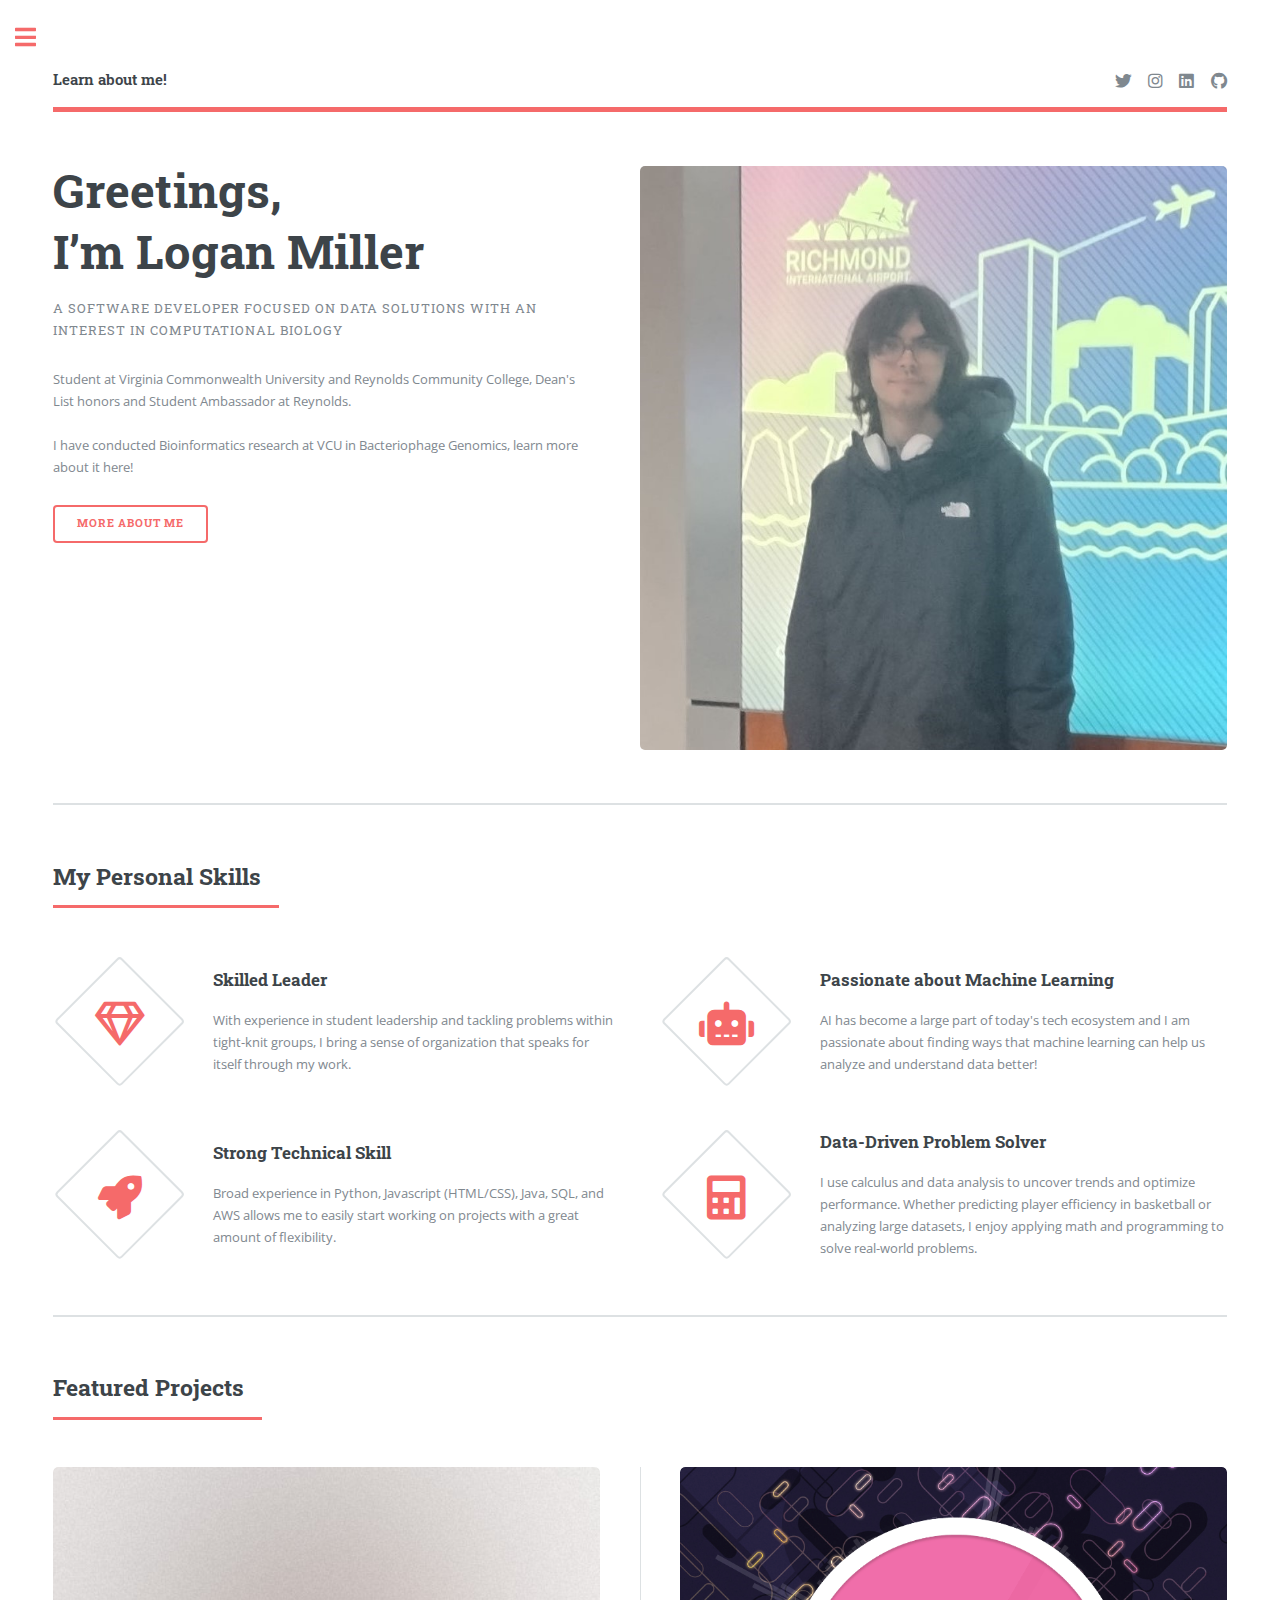
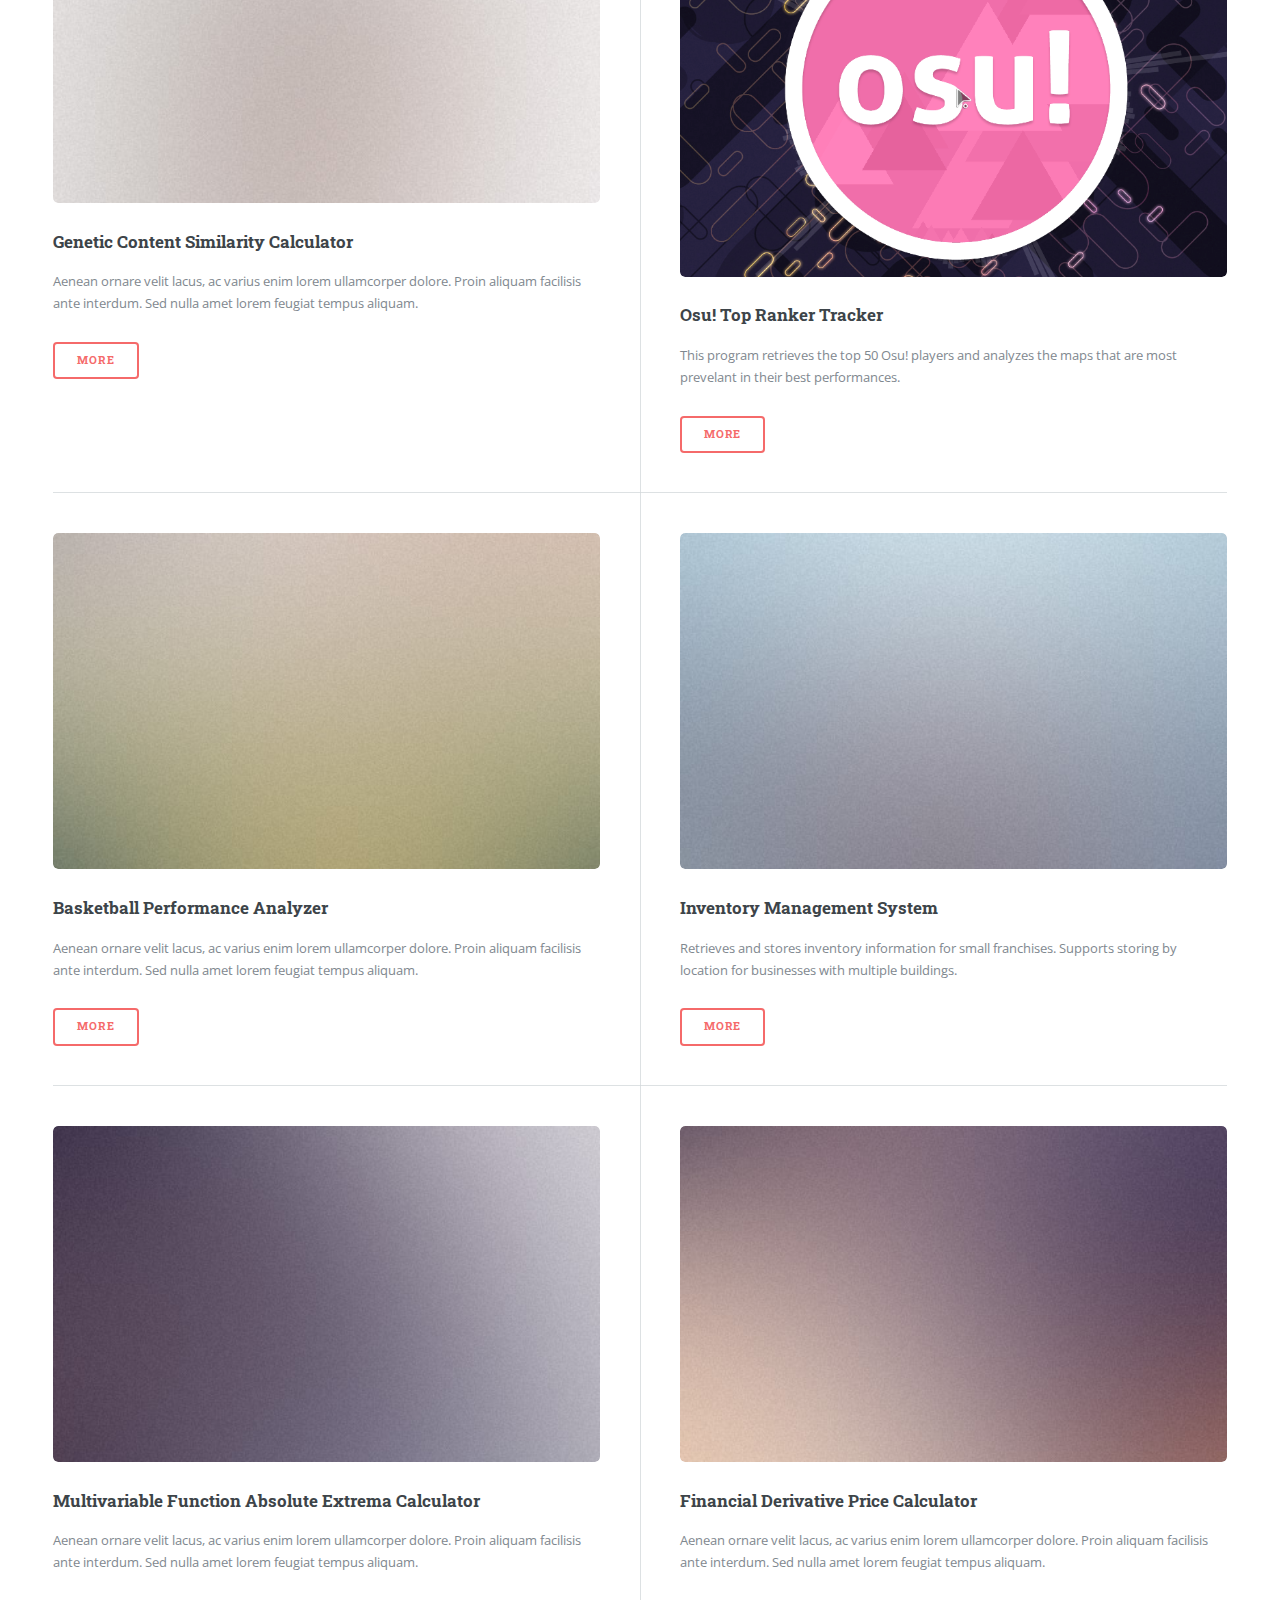
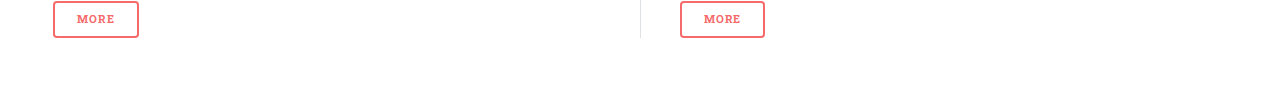
==== index.html @ 196e9910 "Update index.html" ====
<!DOCTYPE HTML>
<!--
	Editorial by HTML5 UP
	html5up.net | @ajlkn
	Free for personal and commercial use under the CCA 3.0 license (html5up.net/license)
-->
<html>
	<head>
		<title>Code by Logan Miller</title>
		<meta charset="utf-8" />
		<meta name="viewport" content="width=device-width, initial-scale=1, user-scalable=no" />
		<link rel="stylesheet" href="assets/css/main.css" />
	</head>
	<body class="is-preload">

		<!-- Wrapper -->
			<div id="wrapper">

				<!-- Main -->
					<div id="main">
						<div class="inner">

							<!-- Header -->
								<header id="header">
									<a href="index.html" class="logo"><strong>Learn about me!</strong></a>
									<ul class="icons">
										<li><a href="#" class="icon brands fa-twitter"><span class="label">Twitter</span></a></li>
										<li><a href="#" class="icon brands fa-instagram"><span class="label">Instagram</span></a></li>
										<li><a href="#" class="icon brands fa-linkedin"><span class="label">LinkedIn</span></a></li>
										<li><a href="#" class="icon brands fa-github"><span class="label">Github</span></a></li>
									</ul>
								</header>

							<!-- Banner -->
								<section id="banner">
									<div class="content">
										<header>
											<h1>Greetings,<br /> I’m Logan Miller</h1>
											<p>A software developer focused on data solutions with an interest in Computational Biology</p>
										</header>
										<p>Student at Virginia Commonwealth University and Reynolds Community College, Dean's List honors and Student Ambassador at Reynolds.<br><br>I have conducted Bioinformatics research at VCU in Bacteriophage Genomics, learn more about it here!</p>
										<ul class="actions">
											<li><a href="#" class="button big">More About Me</a></li>
										</ul>
									</div>
									<span class="image object">
										<img src="images/me.jpeg" alt="" />
									</span>
								</section>

							<!-- Section -->
								<section>
									<header class="major">
										<h2>My Personal Skills</h2>
									</header>
									<div class="features">
										<article>
											<span class="icon fa-gem"></span>
											<div class="content">
												<h3>Skilled Leader</h3>
												<p>With experience in student leadership and tackling problems within tight-knit groups, I bring a sense of organization that speaks for itself through my work.</p>
											</div>
										</article>
										<article>
											<span class="icon solid fa-robot"></span>
											<div class="content">
												<h3>Passionate about Machine Learning</h3>
												<p>AI has become a large part of today's tech ecosystem and I am passionate about finding ways that machine learning can help us analyze and understand data better!</p>
											</div>
										</article>
										<article>
											<span class="icon solid fa-rocket"></span>
											<div class="content">
												<h3>Strong Technical Skill</h3>
												<p>Broad experience in Python, Javascript (HTML/CSS), Java, SQL, and AWS allows me to easily start working on projects with a great amount of flexibility.</p>
											</div>
										</article>
										<article>
											<span class="icon solid fa-calculator"></span>
											<div class="content">
												<h3>Data-Driven Problem Solver</h3>
												<p>I use calculus and data analysis to uncover trends and optimize performance. Whether predicting player efficiency in basketball or analyzing large datasets, I enjoy applying math and programming to solve real-world problems.</p>
											</div>
										</article>
									</div>
								</section>

							<!-- Section -->
								<section>
									<header class="major">
										<h2>Featured Projects</h2>
									</header>
									<div class="posts">
										<article>
											<a href="#" class="image"><img src="images/pic01.jpg" alt="" /></a>
											<h3>Genetic Content Similarity Calculator</h3>
											<p>Aenean ornare velit lacus, ac varius enim lorem ullamcorper dolore. Proin aliquam facilisis ante interdum. Sed nulla amet lorem feugiat tempus aliquam.</p>
											<ul class="actions">
												<li><a href="#" class="button">More</a></li>
											</ul>
										</article>
										<article>
											<a href="#" class="image"><img src="images/screenshot.png" alt="" /></a>
											<h3>Osu! Top Ranker Tracker</h3>
											<p>This program retrieves the top 50 Osu! players and analyzes the maps that are most prevelant in their best performances.</p>
											<ul class="actions">
												<li><a href="https://github.com/Loganocm/osutopmaps" class="button">More</a></li>
											</ul>
										</article>
										<article>
											<a href="#" class="image"><img src="images/pic03.jpg" alt="" /></a>
											<h3>Basketball Performance Analyzer</h3>
											<p>Aenean ornare velit lacus, ac varius enim lorem ullamcorper dolore. Proin aliquam facilisis ante interdum. Sed nulla amet lorem feugiat tempus aliquam.</p>
											<ul class="actions">
												<li><a href="#" class="button">More</a></li>
											</ul>
										</article>
										<article>
											<a href="#" class="image"><img src="images/pic04.jpg" alt="" /></a>
											<h3>Inventory Management System</h3>
											<p>Retrieves and stores inventory information for small franchises. Supports storing by location for businesses with multiple buildings.</p>
											<ul class="actions">
												<li><a href="#" class="button">More</a></li>
											</ul>
										</article>
										<article>
											<a href="#" class="image"><img src="images/pic05.jpg" alt="" /></a>
											<h3>Multivariable Function Absolute Extrema Calculator</h3>
											<p>Aenean ornare velit lacus, ac varius enim lorem ullamcorper dolore. Proin aliquam facilisis ante interdum. Sed nulla amet lorem feugiat tempus aliquam.</p>
											<ul class="actions">
												<li><a href="#" class="button">More</a></li>
											</ul>
										</article>
										<article>
											<a href="#" class="image"><img src="images/pic06.jpg" alt="" /></a>
											<h3>Financial Derivative Price Calculator</h3>
											<p>Aenean ornare velit lacus, ac varius enim lorem ullamcorper dolore. Proin aliquam facilisis ante interdum. Sed nulla amet lorem feugiat tempus aliquam.</p>
											<ul class="actions">
												<li><a href="#" class="button">More</a></li>
											</ul>
										</article>
									</div>
								</section>

						</div>
					</div>

				<!-- Sidebar -->
					<div id="sidebar">
						<div class="inner">
							<!-- Menu -->
								<nav id="menu">
									<header class="major">
										<h2>Menu</h2>
									</header>
									<ul>
										<li><a href="index.html">Homepage</a></li>
										<li><a href="generic.html">About me</a></li>
										<li>
											<span class="opener">Personal Projects</span>
											<ul>
												<li><a href="#">Inventory Management System</a></li>
												<li><a href="#">Osu! Top Ranker Tracker</a></li>
												<li><a href="#">Basketball Performance Analyzer</a></li>
												<li><a href="#">Genetic Content Similarity Calculator</a></li>
											</ul>
										</li>
										<li>
											<span class="opener">Math Projects</span>
											<ul>
												<li><a href="#">Multivariable Function Absolute Extrema Calculator</a></li>
												<li><a href="#">Financial Derivative Price Calculator</a></li>
												<li><a href="#">Vector Tangent and Normal Calculator</a></li>
												<li><a href="#">Angle Between Planes Calculator</a></li>
											</ul>
										</li>
										<li><a href="elements.html">My Education</a></li>
										<li><a href="#">My Interests</a></li>
										<li><a href="#">Download My Resume</a></li>
										<li><a href="#">Contact</a></li>
									</ul>
								</nav>

							<!-- Section -->
								<section>
									<header class="major">
										<h2>Deployed Tools (AWS)</h2>
									</header>
									<div class="mini-posts">
										<article>
											<a href="#" class="image"><img src="images/pic07.jpg" alt="" /></a>
											<p>Inventory Management System</p>
										</article>
										<article>
											<a href="#" class="image"><img src="images/pic08.jpg" alt="" /></a>
											<p>Osu! Top Ranker Tracker</p>
										</article>
										<article>
											<a href="#" class="image"><img src="images/pic09.jpg" alt="" /></a>
											<p>Basketball Performance Analyzer</p>
										</article>
									</div>
									<ul class="actions">
										<li><a href="#" class="button">More</a></li>
									</ul>
								</section>

							<!-- Section -->
								<section>
									<header class="major">
										<h2>Get in touch</h2>
									</header>
									<ul class="contact">
										<li class="icon solid fa-envelope"><a href="#">millerloc0806@gmail.com</a></li>
										<li class="icon solid fa-phone">(804) 546-0156</li>
										<li class="icon solid fa-home">Henrico, VA 23228</li>
									</ul>
								</section>

							<!-- Footer -->
								<footer id="footer">
									<p class="copyright">&copy; Logan Miller. All rights reserved. Demo Images: <a href="https://unsplash.com">Unsplash</a>. Design: <a href="https://html5up.net">HTML5 UP</a>.</p>
								</footer>

						</div>
					</div>

			</div>

		<!-- Scripts -->
			<script src="assets/js/jquery.min.js"></script>
			<script src="assets/js/browser.min.js"></script>
			<script src="assets/js/breakpoints.min.js"></script>
			<script src="assets/js/util.js"></script>
			<script src="assets/js/main.js"></script>

	</body>
</html>
---- assets/css/main.css ----
@import url(fontawesome-all.min.css);
@import url("https://fonts.googleapis.com/css?family=Open+Sans:400,600,400italic,600italic|Roboto+Slab:400,700");
/*
	Editorial by HTML5 UP
	html5up.net | @ajlkn
	Free for personal and commercial use under the CCA 3.0 license (html5up.net/license)
*/
html, body, div, span, applet, object,
iframe, h1, h2, h3, h4, h5, h6, p, blockquote,
pre, a, abbr, acronym, address, big, cite,
code, del, dfn, em, img, ins, kbd, q, s, samp,
small, strike, strong, sub, sup, tt, var, b,
u, i, center, dl, dt, dd, ol, ul, li, fieldset,
form, label, legend, table, caption, tbody,
tfoot, thead, tr, th, td, article, aside,
canvas, details, embed, figure, figcaption,
footer, header, hgroup, menu, nav, output, ruby,
section, summary, time, mark, audio, video {
  margin: 0;
  padding: 0;
  border: 0;
  font-size: 100%;
  font: inherit;
  vertical-align: baseline; }

article, aside, details, figcaption, figure,
footer, header, hgroup, menu, nav, section {
  display: block; }

body {
  line-height: 1; }

ol, ul {
  list-style: none; }

blockquote, q {
  quotes: none; }
  blockquote:before, blockquote:after, q:before, q:after {
    content: '';
    content: none; }

table {
  border-collapse: collapse;
  border-spacing: 0; }

body {
  -webkit-text-size-adjust: none; }

mark {
  background-color: transparent;
  color: inherit; }

input::-moz-focus-inner {
  border: 0;
  padding: 0; }

input, select, textarea {
  -moz-appearance: none;
  -webkit-appearance: none;
  -ms-appearance: none;
  appearance: none; }

/* Basic */
@-ms-viewport {
  width: device-width; }

body {
  -ms-overflow-style: scrollbar; }

@media screen and (max-width: 480px) {
  html, body {
    min-width: 320px; } }

html {
  box-sizing: border-box; }

*, *:before, *:after {
  box-sizing: inherit; }

body {
  background: #ffffff; }
  body.is-preload *, body.is-preload *:before, body.is-preload *:after, body.is-resizing *, body.is-resizing *:before, body.is-resizing *:after {
    -moz-animation: none !important;
    -webkit-animation: none !important;
    -ms-animation: none !important;
    animation: none !important;
    -moz-transition: none !important;
    -webkit-transition: none !important;
    -ms-transition: none !important;
    transition: none !important; }

/* Type */
body, input, select, textarea {
  color: #7f888f;
  font-family: "Open Sans", sans-serif;
  font-size: 13pt;
  font-weight: 400;
  line-height: 1.65; }
  @media screen and (max-width: 1680px) {
    body, input, select, textarea {
      font-size: 11pt; } }
  @media screen and (max-width: 1280px) {
    body, input, select, textarea {
      font-size: 10pt; } }
  @media screen and (max-width: 360px) {
    body, input, select, textarea {
      font-size: 9pt; } }

a {
  -moz-transition: color 0.2s ease-in-out, border-bottom-color 0.2s ease-in-out;
  -webkit-transition: color 0.2s ease-in-out, border-bottom-color 0.2s ease-in-out;
  -ms-transition: color 0.2s ease-in-out, border-bottom-color 0.2s ease-in-out;
  transition: color 0.2s ease-in-out, border-bottom-color 0.2s ease-in-out;
  border-bottom: dotted 1px;
  color: #f56a6a;
  text-decoration: none; }
  a:hover {
    border-bottom-color: #f56a6a;
    color: #f56a6a !important; }
    a:hover strong {
      color: inherit; }

strong, b {
  color: #3d4449;
  font-weight: 600; }

em, i {
  font-style: italic; }

p {
  margin: 0 0 2em 0; }

h1, h2, h3, h4, h5, h6 {
  color: #3d4449;
  font-family: "Roboto Slab", serif;
  font-weight: 700;
  line-height: 1.5;
  margin: 0 0 1em 0; }
  h1 a, h2 a, h3 a, h4 a, h5 a, h6 a {
    color: inherit;
    text-decoration: none;
    border-bottom: 0; }

h1 {
  font-size: 4em;
  margin: 0 0 0.5em 0;
  line-height: 1.3; }

h2 {
  font-size: 1.75em; }

h3 {
  font-size: 1.25em; }

h4 {
  font-size: 1.1em; }

h5 {
  font-size: 0.9em; }

h6 {
  font-size: 0.7em; }

@media screen and (max-width: 1680px) {
  h1 {
    font-size: 3.5em; } }

@media screen and (max-width: 980px) {
  h1 {
    font-size: 3.25em; } }

@media screen and (max-width: 736px) {
  h1 {
    font-size: 2em;
    line-height: 1.4; }
  h2 {
    font-size: 1.5em; } }

sub {
  font-size: 0.8em;
  position: relative;
  top: 0.5em; }

sup {
  font-size: 0.8em;
  position: relative;
  top: -0.5em; }

blockquote {
  border-left: solid 3px rgba(210, 215, 217, 0.75);
  font-style: italic;
  margin: 0 0 2em 0;
  padding: 0.5em 0 0.5em 2em; }

code {
  background: rgba(230, 235, 237, 0.25);
  border-radius: 0.375em;
  border: solid 1px rgba(210, 215, 217, 0.75);
  font-family: "Courier New", monospace;
  font-size: 0.9em;
  margin: 0 0.25em;
  padding: 0.25em 0.65em; }

pre {
  -webkit-overflow-scrolling: touch;
  font-family: "Courier New", monospace;
  font-size: 0.9em;
  margin: 0 0 2em 0; }
  pre code {
    display: block;
    line-height: 1.75;
    padding: 1em 1.5em;
    overflow-x: auto; }

hr {
  border: 0;
  border-bottom: solid 1px rgba(210, 215, 217, 0.75);
  margin: 2em 0; }
  hr.major {
    margin: 3em 0; }

.align-left {
  text-align: left; }

.align-center {
  text-align: center; }

.align-right {
  text-align: right; }

/* Row */
.row {
  display: flex;
  flex-wrap: wrap;
  box-sizing: border-box;
  align-items: stretch; }
  .row > * {
    box-sizing: border-box; }
  .row.gtr-uniform > * > :last-child {
    margin-bottom: 0; }
  .row.aln-left {
    justify-content: flex-start; }
  .row.aln-center {
    justify-content: center; }
  .row.aln-right {
    justify-content: flex-end; }
  .row.aln-top {
    align-items: flex-start; }
  .row.aln-middle {
    align-items: center; }
  .row.aln-bottom {
    align-items: flex-end; }
  .row > .imp {
    order: -1; }
  .row > .col-1 {
    width: 8.33333%; }
  .row > .off-1 {
    margin-left: 8.33333%; }
  .row > .col-2 {
    width: 16.66667%; }
  .row > .off-2 {
    margin-left: 16.66667%; }
  .row > .col-3 {
    width: 25%; }
  .row > .off-3 {
    margin-left: 25%; }
  .row > .col-4 {
    width: 33.33333%; }
  .row > .off-4 {
    margin-left: 33.33333%; }
  .row > .col-5 {
    width: 41.66667%; }
  .row > .off-5 {
    margin-left: 41.66667%; }
  .row > .col-6 {
    width: 50%; }
  .row > .off-6 {
    margin-left: 50%; }
  .row > .col-7 {
    width: 58.33333%; }
  .row > .off-7 {
    margin-left: 58.33333%; }
  .row > .col-8 {
    width: 66.66667%; }
  .row > .off-8 {
    margin-left: 66.66667%; }
  .row > .col-9 {
    width: 75%; }
  .row > .off-9 {
    margin-left: 75%; }
  .row > .col-10 {
    width: 83.33333%; }
  .row > .off-10 {
    margin-left: 83.33333%; }
  .row > .col-11 {
    width: 91.66667%; }
  .row > .off-11 {
    margin-left: 91.66667%; }
  .row > .col-12 {
    width: 100%; }
  .row > .off-12 {
    margin-left: 100%; }
  .row.gtr-0 {
    margin-top: 0;
    margin-left: 0em; }
    .row.gtr-0 > * {
      padding: 0 0 0 0em; }
    .row.gtr-0.gtr-uniform {
      margin-top: 0em; }
      .row.gtr-0.gtr-uniform > * {
        padding-top: 0em; }
  .row.gtr-25 {
    margin-top: 0;
    margin-left: -0.375em; }
    .row.gtr-25 > * {
      padding: 0 0 0 0.375em; }
    .row.gtr-25.gtr-uniform {
      margin-top: -0.375em; }
      .row.gtr-25.gtr-uniform > * {
        padding-top: 0.375em; }
  .row.gtr-50 {
    margin-top: 0;
    margin-left: -0.75em; }
    .row.gtr-50 > * {
      padding: 0 0 0 0.75em; }
    .row.gtr-50.gtr-uniform {
      margin-top: -0.75em; }
      .row.gtr-50.gtr-uniform > * {
        padding-top: 0.75em; }
  .row {
    margin-top: 0;
    margin-left: -1.5em; }
    .row > * {
      padding: 0 0 0 1.5em; }
    .row.gtr-uniform {
      margin-top: -1.5em; }
      .row.gtr-uniform > * {
        padding-top: 1.5em; }
  .row.gtr-150 {
    margin-top: 0;
    margin-left: -2.25em; }
    .row.gtr-150 > * {
      padding: 0 0 0 2.25em; }
    .row.gtr-150.gtr-uniform {
      margin-top: -2.25em; }
      .row.gtr-150.gtr-uniform > * {
        padding-top: 2.25em; }
  .row.gtr-200 {
    margin-top: 0;
    margin-left: -3em; }
    .row.gtr-200 > * {
      padding: 0 0 0 3em; }
    .row.gtr-200.gtr-uniform {
      margin-top: -3em; }
      .row.gtr-200.gtr-uniform > * {
        padding-top: 3em; }
  @media screen and (max-width: 1680px) {
    .row {
      display: flex;
      flex-wrap: wrap;
      box-sizing: border-box;
      align-items: stretch; }
      .row > * {
        box-sizing: border-box; }
      .row.gtr-uniform > * > :last-child {
        margin-bottom: 0; }
      .row.aln-left {
        justify-content: flex-start; }
      .row.aln-center {
        justify-content: center; }
      .row.aln-right {
        justify-content: flex-end; }
      .row.aln-top {
        align-items: flex-start; }
      .row.aln-middle {
        align-items: center; }
      .row.aln-bottom {
        align-items: flex-end; }
      .row > .imp-xlarge {
        order: -1; }
      .row > .col-1-xlarge {
        width: 8.33333%; }
      .row > .off-1-xlarge {
        margin-left: 8.33333%; }
      .row > .col-2-xlarge {
        width: 16.66667%; }
      .row > .off-2-xlarge {
        margin-left: 16.66667%; }
      .row > .col-3-xlarge {
        width: 25%; }
      .row > .off-3-xlarge {
        margin-left: 25%; }
      .row > .col-4-xlarge {
        width: 33.33333%; }
      .row > .off-4-xlarge {
        margin-left: 33.33333%; }
      .row > .col-5-xlarge {
        width: 41.66667%; }
      .row > .off-5-xlarge {
        margin-left: 41.66667%; }
      .row > .col-6-xlarge {
        width: 50%; }
      .row > .off-6-xlarge {
        margin-left: 50%; }
      .row > .col-7-xlarge {
        width: 58.33333%; }
      .row > .off-7-xlarge {
        margin-left: 58.33333%; }
      .row > .col-8-xlarge {
        width: 66.66667%; }
      .row > .off-8-xlarge {
        margin-left: 66.66667%; }
      .row > .col-9-xlarge {
        width: 75%; }
      .row > .off-9-xlarge {
        margin-left: 75%; }
      .row > .col-10-xlarge {
        width: 83.33333%; }
      .row > .off-10-xlarge {
        margin-left: 83.33333%; }
      .row > .col-11-xlarge {
        width: 91.66667%; }
      .row > .off-11-xlarge {
        margin-left: 91.66667%; }
      .row > .col-12-xlarge {
        width: 100%; }
      .row > .off-12-xlarge {
        margin-left: 100%; }
      .row.gtr-0 {
        margin-top: 0;
        margin-left: 0em; }
        .row.gtr-0 > * {
          padding: 0 0 0 0em; }
        .row.gtr-0.gtr-uniform {
          margin-top: 0em; }
          .row.gtr-0.gtr-uniform > * {
            padding-top: 0em; }
      .row.gtr-25 {
        margin-top: 0;
        margin-left: -0.375em; }
        .row.gtr-25 > * {
          padding: 0 0 0 0.375em; }
        .row.gtr-25.gtr-uniform {
          margin-top: -0.375em; }
          .row.gtr-25.gtr-uniform > * {
            padding-top: 0.375em; }
      .row.gtr-50 {
        margin-top: 0;
        margin-left: -0.75em; }
        .row.gtr-50 > * {
          padding: 0 0 0 0.75em; }
        .row.gtr-50.gtr-uniform {
          margin-top: -0.75em; }
          .row.gtr-50.gtr-uniform > * {
            padding-top: 0.75em; }
      .row {
        margin-top: 0;
        margin-left: -1.5em; }
        .row > * {
          padding: 0 0 0 1.5em; }
        .row.gtr-uniform {
          margin-top: -1.5em; }
          .row.gtr-uniform > * {
            padding-top: 1.5em; }
      .row.gtr-150 {
        margin-top: 0;
        margin-left: -2.25em; }
        .row.gtr-150 > * {
          padding: 0 0 0 2.25em; }
        .row.gtr-150.gtr-uniform {
          margin-top: -2.25em; }
          .row.gtr-150.gtr-uniform > * {
            padding-top: 2.25em; }
      .row.gtr-200 {
        margin-top: 0;
        margin-left: -3em; }
        .row.gtr-200 > * {
          padding: 0 0 0 3em; }
        .row.gtr-200.gtr-uniform {
          margin-top: -3em; }
          .row.gtr-200.gtr-uniform > * {
            padding-top: 3em; } }
  @media screen and (max-width: 1280px) {
    .row {
      display: flex;
      flex-wrap: wrap;
      box-sizing: border-box;
      align-items: stretch; }
      .row > * {
        box-sizing: border-box; }
      .row.gtr-uniform > * > :last-child {
        margin-bottom: 0; }
      .row.aln-left {
        justify-content: flex-start; }
      .row.aln-center {
        justify-content: center; }
      .row.aln-right {
        justify-content: flex-end; }
      .row.aln-top {
        align-items: flex-start; }
      .row.aln-middle {
        align-items: center; }
      .row.aln-bottom {
        align-items: flex-end; }
      .row > .imp-large {
        order: -1; }
      .row > .col-1-large {
        width: 8.33333%; }
      .row > .off-1-large {
        margin-left: 8.33333%; }
      .row > .col-2-large {
        width: 16.66667%; }
      .row > .off-2-large {
        margin-left: 16.66667%; }
      .row > .col-3-large {
        width: 25%; }
      .row > .off-3-large {
        margin-left: 25%; }
      .row > .col-4-large {
        width: 33.33333%; }
      .row > .off-4-large {
        margin-left: 33.33333%; }
      .row > .col-5-large {
        width: 41.66667%; }
      .row > .off-5-large {
        margin-left: 41.66667%; }
      .row > .col-6-large {
        width: 50%; }
      .row > .off-6-large {
        margin-left: 50%; }
      .row > .col-7-large {
        width: 58.33333%; }
      .row > .off-7-large {
        margin-left: 58.33333%; }
      .row > .col-8-large {
        width: 66.66667%; }
      .row > .off-8-large {
        margin-left: 66.66667%; }
      .row > .col-9-large {
        width: 75%; }
      .row > .off-9-large {
        margin-left: 75%; }
      .row > .col-10-large {
        width: 83.33333%; }
      .row > .off-10-large {
        margin-left: 83.33333%; }
      .row > .col-11-large {
        width: 91.66667%; }
      .row > .off-11-large {
        margin-left: 91.66667%; }
      .row > .col-12-large {
        width: 100%; }
      .row > .off-12-large {
        margin-left: 100%; }
      .row.gtr-0 {
        margin-top: 0;
        margin-left: 0em; }
        .row.gtr-0 > * {
          padding: 0 0 0 0em; }
        .row.gtr-0.gtr-uniform {
          margin-top: 0em; }
          .row.gtr-0.gtr-uniform > * {
            padding-top: 0em; }
      .row.gtr-25 {
        margin-top: 0;
        margin-left: -0.375em; }
        .row.gtr-25 > * {
          padding: 0 0 0 0.375em; }
        .row.gtr-25.gtr-uniform {
          margin-top: -0.375em; }
          .row.gtr-25.gtr-uniform > * {
            padding-top: 0.375em; }
      .row.gtr-50 {
        margin-top: 0;
        margin-left: -0.75em; }
        .row.gtr-50 > * {
          padding: 0 0 0 0.75em; }
        .row.gtr-50.gtr-uniform {
          margin-top: -0.75em; }
          .row.gtr-50.gtr-uniform > * {
            padding-top: 0.75em; }
      .row {
        margin-top: 0;
        margin-left: -1.5em; }
        .row > * {
          padding: 0 0 0 1.5em; }
        .row.gtr-uniform {
          margin-top: -1.5em; }
          .row.gtr-uniform > * {
            padding-top: 1.5em; }
      .row.gtr-150 {
        margin-top: 0;
        margin-left: -2.25em; }
        .row.gtr-150 > * {
          padding: 0 0 0 2.25em; }
        .row.gtr-150.gtr-uniform {
          margin-top: -2.25em; }
          .row.gtr-150.gtr-uniform > * {
            padding-top: 2.25em; }
      .row.gtr-200 {
        margin-top: 0;
        margin-left: -3em; }
        .row.gtr-200 > * {
          padding: 0 0 0 3em; }
        .row.gtr-200.gtr-uniform {
          margin-top: -3em; }
          .row.gtr-200.gtr-uniform > * {
            padding-top: 3em; } }
  @media screen and (max-width: 980px) {
    .row {
      display: flex;
      flex-wrap: wrap;
      box-sizing: border-box;
      align-items: stretch; }
      .row > * {
        box-sizing: border-box; }
      .row.gtr-uniform > * > :last-child {
        margin-bottom: 0; }
      .row.aln-left {
        justify-content: flex-start; }
      .row.aln-center {
        justify-content: center; }
      .row.aln-right {
        justify-content: flex-end; }
      .row.aln-top {
        align-items: flex-start; }
      .row.aln-middle {
        align-items: center; }
      .row.aln-bottom {
        align-items: flex-end; }
      .row > .imp-medium {
        order: -1; }
      .row > .col-1-medium {
        width: 8.33333%; }
      .row > .off-1-medium {
        margin-left: 8.33333%; }
      .row > .col-2-medium {
        width: 16.66667%; }
      .row > .off-2-medium {
        margin-left: 16.66667%; }
      .row > .col-3-medium {
        width: 25%; }
      .row > .off-3-medium {
        margin-left: 25%; }
      .row > .col-4-medium {
        width: 33.33333%; }
      .row > .off-4-medium {
        margin-left: 33.33333%; }
      .row > .col-5-medium {
        width: 41.66667%; }
      .row > .off-5-medium {
        margin-left: 41.66667%; }
      .row > .col-6-medium {
        width: 50%; }
      .row > .off-6-medium {
        margin-left: 50%; }
      .row > .col-7-medium {
        width: 58.33333%; }
      .row > .off-7-medium {
        margin-left: 58.33333%; }
      .row > .col-8-medium {
        width: 66.66667%; }
      .row > .off-8-medium {
        margin-left: 66.66667%; }
      .row > .col-9-medium {
        width: 75%; }
      .row > .off-9-medium {
        margin-left: 75%; }
      .row > .col-10-medium {
        width: 83.33333%; }
      .row > .off-10-medium {
        margin-left: 83.33333%; }
      .row > .col-11-medium {
        width: 91.66667%; }
      .row > .off-11-medium {
        margin-left: 91.66667%; }
      .row > .col-12-medium {
        width: 100%; }
      .row > .off-12-medium {
        margin-left: 100%; }
      .row.gtr-0 {
        margin-top: 0;
        margin-left: 0em; }
        .row.gtr-0 > * {
          padding: 0 0 0 0em; }
        .row.gtr-0.gtr-uniform {
          margin-top: 0em; }
          .row.gtr-0.gtr-uniform > * {
            padding-top: 0em; }
      .row.gtr-25 {
        margin-top: 0;
        margin-left: -0.375em; }
        .row.gtr-25 > * {
          padding: 0 0 0 0.375em; }
        .row.gtr-25.gtr-uniform {
          margin-top: -0.375em; }
          .row.gtr-25.gtr-uniform > * {
            padding-top: 0.375em; }
      .row.gtr-50 {
        margin-top: 0;
        margin-left: -0.75em; }
        .row.gtr-50 > * {
          padding: 0 0 0 0.75em; }
        .row.gtr-50.gtr-uniform {
          margin-top: -0.75em; }
          .row.gtr-50.gtr-uniform > * {
            padding-top: 0.75em; }
      .row {
        margin-top: 0;
        margin-left: -1.5em; }
        .row > * {
          padding: 0 0 0 1.5em; }
        .row.gtr-uniform {
          margin-top: -1.5em; }
          .row.gtr-uniform > * {
            padding-top: 1.5em; }
      .row.gtr-150 {
        margin-top: 0;
        margin-left: -2.25em; }
        .row.gtr-150 > * {
          padding: 0 0 0 2.25em; }
        .row.gtr-150.gtr-uniform {
          margin-top: -2.25em; }
          .row.gtr-150.gtr-uniform > * {
            padding-top: 2.25em; }
      .row.gtr-200 {
        margin-top: 0;
        margin-left: -3em; }
        .row.gtr-200 > * {
          padding: 0 0 0 3em; }
        .row.gtr-200.gtr-uniform {
          margin-top: -3em; }
          .row.gtr-200.gtr-uniform > * {
            padding-top: 3em; } }
  @media screen and (max-width: 736px) {
    .row {
      display: flex;
      flex-wrap: wrap;
      box-sizing: border-box;
      align-items: stretch; }
      .row > * {
        box-sizing: border-box; }
      .row.gtr-uniform > * > :last-child {
        margin-bottom: 0; }
      .row.aln-left {
        justify-content: flex-start; }
      .row.aln-center {
        justify-content: center; }
      .row.aln-right {
        justify-content: flex-end; }
      .row.aln-top {
        align-items: flex-start; }
      .row.aln-middle {
        align-items: center; }
      .row.aln-bottom {
        align-items: flex-end; }
      .row > .imp-small {
        order: -1; }
      .row > .col-1-small {
        width: 8.33333%; }
      .row > .off-1-small {
        margin-left: 8.33333%; }
      .row > .col-2-small {
        width: 16.66667%; }
      .row > .off-2-small {
        margin-left: 16.66667%; }
      .row > .col-3-small {
        width: 25%; }
      .row > .off-3-small {
        margin-left: 25%; }
      .row > .col-4-small {
        width: 33.33333%; }
      .row > .off-4-small {
        margin-left: 33.33333%; }
      .row > .col-5-small {
        width: 41.66667%; }
      .row > .off-5-small {
        margin-left: 41.66667%; }
      .row > .col-6-small {
        width: 50%; }
      .row > .off-6-small {
        margin-left: 50%; }
      .row > .col-7-small {
        width: 58.33333%; }
      .row > .off-7-small {
        margin-left: 58.33333%; }
      .row > .col-8-small {
        width: 66.66667%; }
      .row > .off-8-small {
        margin-left: 66.66667%; }
      .row > .col-9-small {
        width: 75%; }
      .row > .off-9-small {
        margin-left: 75%; }
      .row > .col-10-small {
        width: 83.33333%; }
      .row > .off-10-small {
        margin-left: 83.33333%; }
      .row > .col-11-small {
        width: 91.66667%; }
      .row > .off-11-small {
        margin-left: 91.66667%; }
      .row > .col-12-small {
        width: 100%; }
      .row > .off-12-small {
        margin-left: 100%; }
      .row.gtr-0 {
        margin-top: 0;
        margin-left: 0em; }
        .row.gtr-0 > * {
          padding: 0 0 0 0em; }
        .row.gtr-0.gtr-uniform {
          margin-top: 0em; }
          .row.gtr-0.gtr-uniform > * {
            padding-top: 0em; }
      .row.gtr-25 {
        margin-top: 0;
        margin-left: -0.375em; }
        .row.gtr-25 > * {
          padding: 0 0 0 0.375em; }
        .row.gtr-25.gtr-uniform {
          margin-top: -0.375em; }
          .row.gtr-25.gtr-uniform > * {
            padding-top: 0.375em; }
      .row.gtr-50 {
        margin-top: 0;
        margin-left: -0.75em; }
        .row.gtr-50 > * {
          padding: 0 0 0 0.75em; }
        .row.gtr-50.gtr-uniform {
          margin-top: -0.75em; }
          .row.gtr-50.gtr-uniform > * {
            padding-top: 0.75em; }
      .row {
        margin-top: 0;
        margin-left: -1.5em; }
        .row > * {
          padding: 0 0 0 1.5em; }
        .row.gtr-uniform {
          margin-top: -1.5em; }
          .row.gtr-uniform > * {
            padding-top: 1.5em; }
      .row.gtr-150 {
        margin-top: 0;
        margin-left: -2.25em; }
        .row.gtr-150 > * {
          padding: 0 0 0 2.25em; }
        .row.gtr-150.gtr-uniform {
          margin-top: -2.25em; }
          .row.gtr-150.gtr-uniform > * {
            padding-top: 2.25em; }
      .row.gtr-200 {
        margin-top: 0;
        margin-left: -3em; }
        .row.gtr-200 > * {
          padding: 0 0 0 3em; }
        .row.gtr-200.gtr-uniform {
          margin-top: -3em; }
          .row.gtr-200.gtr-uniform > * {
            padding-top: 3em; } }
  @media screen and (max-width: 480px) {
    .row {
      display: flex;
      flex-wrap: wrap;
      box-sizing: border-box;
      align-items: stretch; }
      .row > * {
        box-sizing: border-box; }
      .row.gtr-uniform > * > :last-child {
        margin-bottom: 0; }
      .row.aln-left {
        justify-content: flex-start; }
      .row.aln-center {
        justify-content: center; }
      .row.aln-right {
        justify-content: flex-end; }
      .row.aln-top {
        align-items: flex-start; }
      .row.aln-middle {
        align-items: center; }
      .row.aln-bottom {
        align-items: flex-end; }
      .row > .imp-xsmall {
        order: -1; }
      .row > .col-1-xsmall {
        width: 8.33333%; }
      .row > .off-1-xsmall {
        margin-left: 8.33333%; }
      .row > .col-2-xsmall {
        width: 16.66667%; }
      .row > .off-2-xsmall {
        margin-left: 16.66667%; }
      .row > .col-3-xsmall {
        width: 25%; }
      .row > .off-3-xsmall {
        margin-left: 25%; }
      .row > .col-4-xsmall {
        width: 33.33333%; }
      .row > .off-4-xsmall {
        margin-left: 33.33333%; }
      .row > .col-5-xsmall {
        width: 41.66667%; }
      .row > .off-5-xsmall {
        margin-left: 41.66667%; }
      .row > .col-6-xsmall {
        width: 50%; }
      .row > .off-6-xsmall {
        margin-left: 50%; }
      .row > .col-7-xsmall {
        width: 58.33333%; }
      .row > .off-7-xsmall {
        margin-left: 58.33333%; }
      .row > .col-8-xsmall {
        width: 66.66667%; }
      .row > .off-8-xsmall {
        margin-left: 66.66667%; }
      .row > .col-9-xsmall {
        width: 75%; }
      .row > .off-9-xsmall {
        margin-left: 75%; }
      .row > .col-10-xsmall {
        width: 83.33333%; }
      .row > .off-10-xsmall {
        margin-left: 83.33333%; }
      .row > .col-11-xsmall {
        width: 91.66667%; }
      .row > .off-11-xsmall {
        margin-left: 91.66667%; }
      .row > .col-12-xsmall {
        width: 100%; }
      .row > .off-12-xsmall {
        margin-left: 100%; }
      .row.gtr-0 {
        margin-top: 0;
        margin-left: 0em; }
        .row.gtr-0 > * {
          padding: 0 0 0 0em; }
        .row.gtr-0.gtr-uniform {
          margin-top: 0em; }
          .row.gtr-0.gtr-uniform > * {
            padding-top: 0em; }
      .row.gtr-25 {
        margin-top: 0;
        margin-left: -0.375em; }
        .row.gtr-25 > * {
          padding: 0 0 0 0.375em; }
        .row.gtr-25.gtr-uniform {
          margin-top: -0.375em; }
          .row.gtr-25.gtr-uniform > * {
            padding-top: 0.375em; }
      .row.gtr-50 {
        margin-top: 0;
        margin-left: -0.75em; }
        .row.gtr-50 > * {
          padding: 0 0 0 0.75em; }
        .row.gtr-50.gtr-uniform {
          margin-top: -0.75em; }
          .row.gtr-50.gtr-uniform > * {
            padding-top: 0.75em; }
      .row {
        margin-top: 0;
        margin-left: -1.5em; }
        .row > * {
          padding: 0 0 0 1.5em; }
        .row.gtr-uniform {
          margin-top: -1.5em; }
          .row.gtr-uniform > * {
            padding-top: 1.5em; }
      .row.gtr-150 {
        margin-top: 0;
        margin-left: -2.25em; }
        .row.gtr-150 > * {
          padding: 0 0 0 2.25em; }
        .row.gtr-150.gtr-uniform {
          margin-top: -2.25em; }
          .row.gtr-150.gtr-uniform > * {
            padding-top: 2.25em; }
      .row.gtr-200 {
        margin-top: 0;
        margin-left: -3em; }
        .row.gtr-200 > * {
          padding: 0 0 0 3em; }
        .row.gtr-200.gtr-uniform {
          margin-top: -3em; }
          .row.gtr-200.gtr-uniform > * {
            padding-top: 3em; } }

/* Section/Article */
section.special, article.special {
  text-align: center; }

header p {
  font-family: "Roboto Slab", serif;
  font-size: 1em;
  font-weight: 400;
  letter-spacing: 0.075em;
  margin-top: -0.5em;
  text-transform: uppercase; }

header.major > :last-child {
  border-bottom: solid 3px #f56a6a;
  display: inline-block;
  margin: 0 0 2em 0;
  padding: 0 0.75em 0.5em 0; }

header.main > :last-child {
  margin: 0 0 1em 0; }

/* Form */
form {
  margin: 0 0 2em 0; }

label {
  color: #3d4449;
  display: block;
  font-size: 0.9em;
  font-weight: 600;
  margin: 0 0 1em 0; }

input[type="text"],
input[type="password"],
input[type="email"],
input[type="tel"],
input[type="search"],
input[type="url"],
select,
textarea {
  -moz-appearance: none;
  -webkit-appearance: none;
  -ms-appearance: none;
  appearance: none;
  background: #ffffff;
  border-radius: 0.375em;
  border: none;
  border: solid 1px rgba(210, 215, 217, 0.75);
  color: inherit;
  display: block;
  outline: 0;
  padding: 0 1em;
  text-decoration: none;
  width: 100%; }
  input[type="text"]:invalid,
  input[type="password"]:invalid,
  input[type="email"]:invalid,
  input[type="tel"]:invalid,
  input[type="search"]:invalid,
  input[type="url"]:invalid,
  select:invalid,
  textarea:invalid {
    box-shadow: none; }
  input[type="text"]:focus,
  input[type="password"]:focus,
  input[type="email"]:focus,
  input[type="tel"]:focus,
  input[type="search"]:focus,
  input[type="url"]:focus,
  select:focus,
  textarea:focus {
    border-color: #f56a6a;
    box-shadow: 0 0 0 1px #f56a6a; }

select {
  background-image: url("data:image/svg+xml;charset=utf8,%3Csvg xmlns='http://www.w3.org/2000/svg' width='40' height='40' preserveAspectRatio='none' viewBox='0 0 40 40'%3E%3Cpath d='M9.4,12.3l10.4,10.4l10.4-10.4c0.2-0.2,0.5-0.4,0.9-0.4c0.3,0,0.6,0.1,0.9,0.4l3.3,3.3c0.2,0.2,0.4,0.5,0.4,0.9 c0,0.4-0.1,0.6-0.4,0.9L20.7,31.9c-0.2,0.2-0.5,0.4-0.9,0.4c-0.3,0-0.6-0.1-0.9-0.4L4.3,17.3c-0.2-0.2-0.4-0.5-0.4-0.9 c0-0.4,0.1-0.6,0.4-0.9l3.3-3.3c0.2-0.2,0.5-0.4,0.9-0.4S9.1,12.1,9.4,12.3z' fill='rgba(210, 215, 217, 0.75)' /%3E%3C/svg%3E");
  background-size: 1.25em;
  background-repeat: no-repeat;
  background-position: calc(100% - 1em) center;
  height: 2.75em;
  padding-right: 2.75em;
  text-overflow: ellipsis; }
  select option {
    color: #3d4449;
    background: #ffffff; }
  select:focus::-ms-value {
    background-color: transparent; }
  select::-ms-expand {
    display: none; }

input[type="text"],
input[type="password"],
input[type="email"],
input[type="tel"],
input[type="search"],
input[type="url"],
select {
  height: 2.75em; }

textarea {
  padding: 0.75em 1em; }

input[type="checkbox"],
input[type="radio"] {
  -moz-appearance: none;
  -webkit-appearance: none;
  -ms-appearance: none;
  appearance: none;
  display: block;
  float: left;
  margin-right: -2em;
  opacity: 0;
  width: 1em;
  z-index: -1; }
  input[type="checkbox"] + label,
  input[type="radio"] + label {
    text-decoration: none;
    color: #7f888f;
    cursor: pointer;
    display: inline-block;
    font-size: 1em;
    font-weight: 400;
    padding-left: 2.4em;
    padding-right: 0.75em;
    position: relative; }
    input[type="checkbox"] + label:before,
    input[type="radio"] + label:before {
      -moz-osx-font-smoothing: grayscale;
      -webkit-font-smoothing: antialiased;
      display: inline-block;
      font-style: normal;
      font-variant: normal;
      text-rendering: auto;
      line-height: 1;
      text-transform: none !important;
      font-family: 'Font Awesome 5 Free';
      font-weight: 900; }
    input[type="checkbox"] + label:before,
    input[type="radio"] + label:before {
      background: #ffffff;
      border-radius: 0.375em;
      border: solid 1px rgba(210, 215, 217, 0.75);
      content: '';
      display: inline-block;
      font-size: 0.8em;
      height: 2.0625em;
      left: 0;
      line-height: 2.0625em;
      position: absolute;
      text-align: center;
      top: 0;
      width: 2.0625em; }
  input[type="checkbox"]:checked + label:before,
  input[type="radio"]:checked + label:before {
    background: #3d4449;
    border-color: #3d4449;
    color: #ffffff;
    content: '\f00c'; }
  input[type="checkbox"]:focus + label:before,
  input[type="radio"]:focus + label:before {
    border-color: #f56a6a;
    box-shadow: 0 0 0 1px #f56a6a; }

input[type="checkbox"] + label:before {
  border-radius: 0.375em; }

input[type="radio"] + label:before {
  border-radius: 100%; }

::-webkit-input-placeholder {
  color: #9fa3a6 !important;
  opacity: 1.0; }

:-moz-placeholder {
  color: #9fa3a6 !important;
  opacity: 1.0; }

::-moz-placeholder {
  color: #9fa3a6 !important;
  opacity: 1.0; }

:-ms-input-placeholder {
  color: #9fa3a6 !important;
  opacity: 1.0; }

/* Box */
.box {
  border-radius: 0.375em;
  border: solid 1px rgba(210, 215, 217, 0.75);
  margin-bottom: 2em;
  padding: 1.5em; }
  .box > :last-child,
  .box > :last-child > :last-child,
  .box > :last-child > :last-child > :last-child {
    margin-bottom: 0; }
  .box.alt {
    border: 0;
    border-radius: 0;
    padding: 0; }

/* Icon */
.icon {
  text-decoration: none;
  border-bottom: none;
  position: relative; }
  .icon:before {
    -moz-osx-font-smoothing: grayscale;
    -webkit-font-smoothing: antialiased;
    display: inline-block;
    font-style: normal;
    font-variant: normal;
    text-rendering: auto;
    line-height: 1;
    text-transform: none !important;
    font-family: 'Font Awesome 5 Free';
    font-weight: 400; }
  .icon > .label {
    display: none; }
  .icon:before {
    line-height: inherit; }
  .icon.solid:before {
    font-weight: 900; }
  .icon.brands:before {
    font-family: 'Font Awesome 5 Brands'; }

/* Image */
.image {
  border-radius: 0.375em;
  border: 0;
  display: inline-block;
  position: relative; }
  .image img {
    border-radius: 0.375em;
    display: block; }
  .image.left, .image.right {
    max-width: 40%; }
    .image.left img, .image.right img {
      width: 100%; }
  .image.left {
    float: left;
    padding: 0 1.5em 1em 0;
    top: 0.25em; }
  .image.right {
    float: right;
    padding: 0 0 1em 1.5em;
    top: 0.25em; }
  .image.fit {
    display: block;
    margin: 0 0 2em 0;
    width: 100%; }
    .image.fit img {
      width: 100%; }
  .image.main {
    display: block;
    margin: 0 0 3em 0;
    width: 100%; }
    .image.main img {
      width: 100%; }

a.image {
  overflow: hidden; }
  a.image img {
    -moz-transition: -moz-transform 0.2s ease;
    -webkit-transition: -webkit-transform 0.2s ease;
    -ms-transition: -ms-transform 0.2s ease;
    transition: transform 0.2s ease; }
  a.image:hover img {
    -moz-transform: scale(1.075);
    -webkit-transform: scale(1.075);
    -ms-transform: scale(1.075);
    transform: scale(1.075); }

/* List */
ol {
  list-style: decimal;
  margin: 0 0 2em 0;
  padding-left: 1.25em; }
  ol li {
    padding-left: 0.25em; }

ul {
  list-style: disc;
  margin: 0 0 2em 0;
  padding-left: 1em; }
  ul li {
    padding-left: 0.5em; }
  ul.alt {
    list-style: none;
    padding-left: 0; }
    ul.alt li {
      border-top: solid 1px rgba(210, 215, 217, 0.75);
      padding: 0.5em 0; }
      ul.alt li:first-child {
        border-top: 0;
        padding-top: 0; }

dl {
  margin: 0 0 2em 0; }
  dl dt {
    display: block;
    font-weight: 600;
    margin: 0 0 1em 0; }
  dl dd {
    margin-left: 2em; }

/* Actions */
ul.actions {
  display: -moz-flex;
  display: -webkit-flex;
  display: -ms-flex;
  display: flex;
  cursor: default;
  list-style: none;
  margin-left: -1em;
  padding-left: 0; }
  ul.actions li {
    padding: 0 0 0 1em;
    vertical-align: middle; }
  ul.actions.special {
    -moz-justify-content: center;
    -webkit-justify-content: center;
    -ms-justify-content: center;
    justify-content: center;
    width: 100%;
    margin-left: 0; }
    ul.actions.special li:first-child {
      padding-left: 0; }
  ul.actions.stacked {
    -moz-flex-direction: column;
    -webkit-flex-direction: column;
    -ms-flex-direction: column;
    flex-direction: column;
    margin-left: 0; }
    ul.actions.stacked li {
      padding: 1.3em 0 0 0; }
      ul.actions.stacked li:first-child {
        padding-top: 0; }
  ul.actions.fit {
    width: calc(100% + 1em); }
    ul.actions.fit li {
      -moz-flex-grow: 1;
      -webkit-flex-grow: 1;
      -ms-flex-grow: 1;
      flex-grow: 1;
      -moz-flex-shrink: 1;
      -webkit-flex-shrink: 1;
      -ms-flex-shrink: 1;
      flex-shrink: 1;
      width: 100%; }
      ul.actions.fit li > * {
        width: 100%; }
    ul.actions.fit.stacked {
      width: 100%; }

/* Icons */
ul.icons {
  cursor: default;
  list-style: none;
  padding-left: 0; }
  ul.icons li {
    display: inline-block;
    padding: 0 1em 0 0; }
    ul.icons li:last-child {
      padding-right: 0; }
    ul.icons li .icon {
      color: inherit; }
      ul.icons li .icon:before {
        font-size: 1.25em; }

/* Contact */
ul.contact {
  list-style: none;
  padding: 0; }
  ul.contact li {
    text-decoration: none;
    border-top: solid 1px rgba(210, 215, 217, 0.75);
    margin: 1.5em 0 0 0;
    padding: 1.5em 0 0 3em;
    position: relative; }
    ul.contact li:before {
      -moz-osx-font-smoothing: grayscale;
      -webkit-font-smoothing: antialiased;
      display: inline-block;
      font-style: normal;
      font-variant: normal;
      text-rendering: auto;
      line-height: 1;
      text-transform: none !important;
      font-family: 'Font Awesome 5 Free';
      font-weight: 400; }
    ul.contact li:before {
      color: #f56a6a;
      display: inline-block;
      font-size: 1.5em;
      height: 1.125em;
      left: 0;
      line-height: 1.125em;
      position: absolute;
      text-align: center;
      top: 1em;
      width: 1.5em; }
    ul.contact li:first-child {
      border-top: 0;
      margin-top: 0;
      padding-top: 0; }
      ul.contact li:first-child:before {
        top: 0; }
    ul.contact li a {
      color: inherit; }

/* Pagination */
ul.pagination {
  cursor: default;
  list-style: none;
  padding-left: 0; }
  ul.pagination li {
    display: inline-block;
    padding-left: 0;
    vertical-align: middle; }
    ul.pagination li > .page {
      -moz-transition: background-color 0.2s ease-in-out, color 0.2s ease-in-out;
      -webkit-transition: background-color 0.2s ease-in-out, color 0.2s ease-in-out;
      -ms-transition: background-color 0.2s ease-in-out, color 0.2s ease-in-out;
      transition: background-color 0.2s ease-in-out, color 0.2s ease-in-out;
      border-bottom: 0;
      border-radius: 0.375em;
      display: inline-block;
      font-size: 0.8em;
      font-weight: 600;
      height: 2em;
      line-height: 2em;
      margin: 0 0.125em;
      min-width: 2em;
      padding: 0 0.5em;
      text-align: center; }
      ul.pagination li > .page.active {
        background-color: #f56a6a;
        color: #ffffff !important; }
        ul.pagination li > .page.active:hover {
          background-color: #f67878; }
        ul.pagination li > .page.active:active {
          background-color: #f45c5c; }
    ul.pagination li:first-child {
      padding-right: 0.75em; }
    ul.pagination li:last-child {
      padding-left: 0.75em; }
  @media screen and (max-width: 480px) {
    ul.pagination li:nth-child(n+2):nth-last-child(n+2) {
      display: none; }
    ul.pagination li:first-child {
      padding-right: 0; } }

/* Table */
.table-wrapper {
  -webkit-overflow-scrolling: touch;
  overflow-x: auto; }

table {
  margin: 0 0 2em 0;
  width: 100%; }
  table tbody tr {
    border: solid 1px rgba(210, 215, 217, 0.75);
    border-left: 0;
    border-right: 0; }
    table tbody tr:nth-child(2n + 1) {
      background-color: rgba(230, 235, 237, 0.25); }
  table td {
    padding: 0.75em 0.75em; }
  table th {
    color: #3d4449;
    font-size: 0.9em;
    font-weight: 600;
    padding: 0 0.75em 0.75em 0.75em;
    text-align: left; }
  table thead {
    border-bottom: solid 2px rgba(210, 215, 217, 0.75); }
  table tfoot {
    border-top: solid 2px rgba(210, 215, 217, 0.75); }
  table.alt {
    border-collapse: separate; }
    table.alt tbody tr td {
      border: solid 1px rgba(210, 215, 217, 0.75);
      border-left-width: 0;
      border-top-width: 0; }
      table.alt tbody tr td:first-child {
        border-left-width: 1px; }
    table.alt tbody tr:first-child td {
      border-top-width: 1px; }
    table.alt thead {
      border-bottom: 0; }
    table.alt tfoot {
      border-top: 0; }

/* Button */
input[type="submit"],
input[type="reset"],
input[type="button"],
button,
.button {
  -moz-appearance: none;
  -webkit-appearance: none;
  -ms-appearance: none;
  appearance: none;
  -moz-transition: background-color 0.2s ease-in-out, color 0.2s ease-in-out;
  -webkit-transition: background-color 0.2s ease-in-out, color 0.2s ease-in-out;
  -ms-transition: background-color 0.2s ease-in-out, color 0.2s ease-in-out;
  transition: background-color 0.2s ease-in-out, color 0.2s ease-in-out;
  background-color: transparent;
  border-radius: 0.375em;
  border: 0;
  box-shadow: inset 0 0 0 2px #f56a6a;
  color: #f56a6a !important;
  cursor: pointer;
  display: inline-block;
  font-family: "Roboto Slab", serif;
  font-size: 0.8em;
  font-weight: 700;
  height: 3.5em;
  letter-spacing: 0.075em;
  line-height: 3.5em;
  padding: 0 2.25em;
  text-align: center;
  text-decoration: none;
  text-transform: uppercase;
  white-space: nowrap; }
  input[type="submit"]:hover,
  input[type="reset"]:hover,
  input[type="button"]:hover,
  button:hover,
  .button:hover {
    background-color: rgba(245, 106, 106, 0.05); }
  input[type="submit"]:active,
  input[type="reset"]:active,
  input[type="button"]:active,
  button:active,
  .button:active {
    background-color: rgba(245, 106, 106, 0.15); }
  input[type="submit"].icon:before,
  input[type="reset"].icon:before,
  input[type="button"].icon:before,
  button.icon:before,
  .button.icon:before {
    margin-right: 0.5em; }
  input[type="submit"].fit,
  input[type="reset"].fit,
  input[type="button"].fit,
  button.fit,
  .button.fit {
    width: 100%; }
  input[type="submit"].small,
  input[type="reset"].small,
  input[type="button"].small,
  button.small,
  .button.small {
    font-size: 0.6em; }
  input[type="submit"].large,
  input[type="reset"].large,
  input[type="button"].large,
  button.large,
  .button.large {
    font-size: 1em;
    height: 3.65em;
    line-height: 3.65em; }
  input[type="submit"].primary,
  input[type="reset"].primary,
  input[type="button"].primary,
  button.primary,
  .button.primary {
    background-color: #f56a6a;
    box-shadow: none;
    color: #ffffff !important; }
    input[type="submit"].primary:hover,
    input[type="reset"].primary:hover,
    input[type="button"].primary:hover,
    button.primary:hover,
    .button.primary:hover {
      background-color: #f67878; }
    input[type="submit"].primary:active,
    input[type="reset"].primary:active,
    input[type="button"].primary:active,
    button.primary:active,
    .button.primary:active {
      background-color: #f45c5c; }
  input[type="submit"].disabled, input[type="submit"]:disabled,
  input[type="reset"].disabled,
  input[type="reset"]:disabled,
  input[type="button"].disabled,
  input[type="button"]:disabled,
  button.disabled,
  button:disabled,
  .button.disabled,
  .button:disabled {
    pointer-events: none;
    opacity: 0.25; }

/* Mini Posts */
.mini-posts article {
  border-top: solid 1px rgba(210, 215, 217, 0.75);
  margin-top: 2em;
  padding-top: 2em; }
  .mini-posts article .image {
    display: block;
    margin: 0 0 1.5em 0; }
    .mini-posts article .image img {
      display: block;
      width: 100%; }
  .mini-posts article:first-child {
    border-top: 0;
    margin-top: 0;
    padding-top: 0; }

/* Features */
.features {
  display: -moz-flex;
  display: -webkit-flex;
  display: -ms-flex;
  display: flex;
  -moz-flex-wrap: wrap;
  -webkit-flex-wrap: wrap;
  -ms-flex-wrap: wrap;
  flex-wrap: wrap;
  margin: 0 0 2em -3em;
  width: calc(100% + 3em); }
  .features article {
    -moz-align-items: center;
    -webkit-align-items: center;
    -ms-align-items: center;
    align-items: center;
    display: -moz-flex;
    display: -webkit-flex;
    display: -ms-flex;
    display: flex;
    margin: 0 0 3em 3em;
    position: relative;
    width: calc(50% - 3em); }
    .features article:nth-child(2n - 1) {
      margin-right: 1.5em; }
    .features article:nth-child(2n) {
      margin-left: 1.5em; }
    .features article:nth-last-child(1), .features article:nth-last-child(2) {
      margin-bottom: 0; }
    .features article .icon {
      -moz-flex-grow: 0;
      -webkit-flex-grow: 0;
      -ms-flex-grow: 0;
      flex-grow: 0;
      -moz-flex-shrink: 0;
      -webkit-flex-shrink: 0;
      -ms-flex-shrink: 0;
      flex-shrink: 0;
      display: block;
      height: 10em;
      line-height: 10em;
      margin: 0 2em 0 0;
      text-align: center;
      width: 10em; }
      .features article .icon:before {
        color: #f56a6a;
        font-size: 2.75rem;
        position: relative;
        top: 0.05em; }
      .features article .icon:after {
        -moz-transform: rotate(45deg);
        -webkit-transform: rotate(45deg);
        -ms-transform: rotate(45deg);
        transform: rotate(45deg);
        border-radius: 0.25rem;
        border: solid 2px rgba(210, 215, 217, 0.75);
        content: '';
        display: block;
        height: 7em;
        left: 50%;
        margin: -3.5em 0 0 -3.5em;
        position: absolute;
        top: 50%;
        width: 7em; }
    .features article .content {
      -moz-flex-grow: 1;
      -webkit-flex-grow: 1;
      -ms-flex-grow: 1;
      flex-grow: 1;
      -moz-flex-shrink: 1;
      -webkit-flex-shrink: 1;
      -ms-flex-shrink: 1;
      flex-shrink: 1;
      width: 100%; }
      .features article .content > :last-child {
        margin-bottom: 0; }
  @media screen and (max-width: 980px) {
    .features {
      margin: 0 0 2em 0;
      width: 100%; }
      .features article {
        margin: 0 0 3em 0;
        width: 100%; }
        .features article:nth-child(2n - 1) {
          margin-right: 0; }
        .features article:nth-child(2n) {
          margin-left: 0; }
        .features article:nth-last-child(1), .features article:nth-last-child(2) {
          margin-bottom: 3em; }
        .features article:last-child {
          margin-bottom: 0; }
        .features article .icon {
          height: 8em;
          line-height: 8em;
          width: 8em; }
          .features article .icon:before {
            font-size: 2.25rem; }
          .features article .icon:after {
            height: 6em;
            margin: -3em 0 0 -3em;
            width: 6em; } }
  @media screen and (max-width: 480px) {
    .features article {
      -moz-flex-direction: column;
      -webkit-flex-direction: column;
      -ms-flex-direction: column;
      flex-direction: column;
      -moz-align-items: -moz-flex-start;
      -webkit-align-items: -webkit-flex-start;
      -ms-align-items: -ms-flex-start;
      align-items: flex-start; }
      .features article .icon {
        height: 6em;
        line-height: 6em;
        margin: 0 0 1.5em 0;
        width: 6em; }
        .features article .icon:before {
          font-size: 1.5rem; }
        .features article .icon:after {
          height: 4em;
          margin: -2em 0 0 -2em;
          width: 4em; } }
  @media screen and (max-width: 480px) {
    .features article .icon:before {
      font-size: 1.25rem; } }

/* Posts */
.posts {
  display: -moz-flex;
  display: -webkit-flex;
  display: -ms-flex;
  display: flex;
  -moz-flex-wrap: wrap;
  -webkit-flex-wrap: wrap;
  -ms-flex-wrap: wrap;
  flex-wrap: wrap;
  margin: 0 0 2em -6em;
  width: calc(100% + 6em); }
  .posts article {
    -moz-flex-grow: 0;
    -webkit-flex-grow: 0;
    -ms-flex-grow: 0;
    flex-grow: 0;
    -moz-flex-shrink: 1;
    -webkit-flex-shrink: 1;
    -ms-flex-shrink: 1;
    flex-shrink: 1;
    margin: 0 0 6em 6em;
    position: relative;
    width: calc(33.33333% - 6em); }
    .posts article:before {
      background: rgba(210, 215, 217, 0.75);
      content: '';
      display: block;
      height: calc(100% + 6em);
      left: -3em;
      position: absolute;
      top: 0;
      width: 1px; }
    .posts article:after {
      background: rgba(210, 215, 217, 0.75);
      bottom: -3em;
      content: '';
      display: block;
      height: 1px;
      position: absolute;
      right: 0;
      width: calc(100% + 6em); }
    .posts article > :last-child {
      margin-bottom: 0; }
    .posts article .image {
      display: block;
      margin: 0 0 2em 0; }
      .posts article .image img {
        display: block;
        width: 100%; }
  @media screen and (min-width: 1681px) {
    .posts article:nth-child(3n + 1):before {
      display: none; }
    .posts article:nth-child(3n + 1):after {
      width: 100%; }
    .posts article:nth-last-child(1), .posts article:nth-last-child(2), .posts article:nth-last-child(3) {
      margin-bottom: 0; }
      .posts article:nth-last-child(1):before, .posts article:nth-last-child(2):before, .posts article:nth-last-child(3):before {
        height: 100%; }
      .posts article:nth-last-child(1):after, .posts article:nth-last-child(2):after, .posts article:nth-last-child(3):after {
        display: none; } }
  @media screen and (max-width: 1680px) {
    .posts article {
      width: calc(50% - 6em); }
      .posts article:nth-last-child(3) {
        margin-bottom: 6em; } }
  @media screen and (min-width: 481px) and (max-width: 1680px) {
    .posts article:nth-child(2n + 1):before {
      display: none; }
    .posts article:nth-child(2n + 1):after {
      width: 100%; }
    .posts article:nth-last-child(1), .posts article:nth-last-child(2) {
      margin-bottom: 0; }
      .posts article:nth-last-child(1):before, .posts article:nth-last-child(2):before {
        height: 100%; }
      .posts article:nth-last-child(1):after, .posts article:nth-last-child(2):after {
        display: none; } }
  @media screen and (max-width: 736px) {
    .posts {
      margin: 0 0 2em -4.5em;
      width: calc(100% + 4.5em); }
      .posts article {
        margin: 0 0 4.5em 4.5em;
        width: calc(50% - 4.5em); }
        .posts article:before {
          height: calc(100% + 4.5em);
          left: -2.25em; }
        .posts article:after {
          bottom: -2.25em;
          width: calc(100% + 4.5em); }
        .posts article:nth-last-child(3) {
          margin-bottom: 4.5em; } }
  @media screen and (max-width: 480px) {
    .posts {
      margin: 0 0 2em 0;
      width: 100%; }
      .posts article {
        margin: 0 0 4.5em 0;
        width: 100%; }
        .posts article:before {
          display: none; }
        .posts article:after {
          width: 100%; }
        .posts article:last-child {
          margin-bottom: 0; }
          .posts article:last-child:after {
            display: none; } }

/* Wrapper */
#wrapper {
  display: -moz-flex;
  display: -webkit-flex;
  display: -ms-flex;
  display: flex;
  -moz-flex-direction: row-reverse;
  -webkit-flex-direction: row-reverse;
  -ms-flex-direction: row-reverse;
  flex-direction: row-reverse;
  min-height: 100vh; }

/* Main */
#main {
  -moz-flex-grow: 1;
  -webkit-flex-grow: 1;
  -ms-flex-grow: 1;
  flex-grow: 1;
  -moz-flex-shrink: 1;
  -webkit-flex-shrink: 1;
  -ms-flex-shrink: 1;
  flex-shrink: 1;
  width: 100%; }
  #main > .inner {
    padding: 0 6em 0.1em 6em ;
    margin: 0 auto;
    max-width: 110em; }
    #main > .inner > section {
      padding: 6em 0 4em 0 ;
      border-top: solid 2px rgba(210, 215, 217, 0.75); }
      #main > .inner > section:first-of-type {
        border-top: 0 !important; }
  @media screen and (max-width: 1680px) {
    #main > .inner {
      padding: 0 5em 0.1em 5em ; }
      #main > .inner > section {
        padding: 5em 0 3em 0 ; } }
  @media screen and (max-width: 1280px) {
    #main > .inner {
      padding: 0 4em 0.1em 4em ; }
      #main > .inner > section {
        padding: 4em 0 2em 0 ; } }
  @media screen and (max-width: 736px) {
    #main > .inner {
      padding: 0 2em 0.1em 2em ; }
      #main > .inner > section {
        padding: 3em 0 1em 0 ; } }

/* Sidebar */
#search form {
  text-decoration: none;
  position: relative; }
  #search form:before {
    -moz-osx-font-smoothing: grayscale;
    -webkit-font-smoothing: antialiased;
    display: inline-block;
    font-style: normal;
    font-variant: normal;
    text-rendering: auto;
    line-height: 1;
    text-transform: none !important;
    font-family: 'Font Awesome 5 Free';
    font-weight: 900; }
  #search form:before {
    -moz-transform: scaleX(-1);
    -webkit-transform: scaleX(-1);
    -ms-transform: scaleX(-1);
    transform: scaleX(-1);
    color: #7f888f;
    content: '\f002';
    cursor: default;
    display: block;
    font-size: 1.5em;
    height: 2em;
    line-height: 2em;
    opacity: 0.325;
    position: absolute;
    right: 0;
    text-align: center;
    top: 0;
    width: 2em; }
  #search form input[type="text"] {
    padding-right: 2.75em; }

#sidebar {
  -moz-flex-grow: 0;
  -webkit-flex-grow: 0;
  -ms-flex-grow: 0;
  flex-grow: 0;
  -moz-flex-shrink: 0;
  -webkit-flex-shrink: 0;
  -ms-flex-shrink: 0;
  flex-shrink: 0;
  -moz-transition: margin-left 0.5s ease, box-shadow 0.5s ease;
  -webkit-transition: margin-left 0.5s ease, box-shadow 0.5s ease;
  -ms-transition: margin-left 0.5s ease, box-shadow 0.5s ease;
  transition: margin-left 0.5s ease, box-shadow 0.5s ease;
  background-color: #f5f6f7;
  font-size: 0.9em;
  position: relative;
  width: 26em; }
  #sidebar h2 {
    font-size: 1.38889em; }
  #sidebar > .inner {
    padding: 2.22222em 2.22222em 2.44444em 2.22222em ;
    position: relative;
    width: 26em; }
    #sidebar > .inner > * {
      border-bottom: solid 2px rgba(210, 215, 217, 0.75);
      margin: 0 0 3.5em 0;
      padding: 0 0 3.5em 0; }
      #sidebar > .inner > * > :last-child {
        margin-bottom: 0; }
      #sidebar > .inner > *:last-child {
        border-bottom: 0;
        margin-bottom: 0;
        padding-bottom: 0; }
    #sidebar > .inner > .alt {
      background-color: #eff1f2;
      border-bottom: 0;
      margin: -2.22222em 0 4.44444em -2.22222em;
      padding: 2.22222em;
      width: calc(100% + 4.44444em); }
  #sidebar .toggle {
    text-decoration: none;
    -moz-transition: left 0.5s ease;
    -webkit-transition: left 0.5s ease;
    -ms-transition: left 0.5s ease;
    transition: left 0.5s ease;
    -webkit-tap-highlight-color: rgba(255, 255, 255, 0);
    border: 0;
    display: block;
    height: 7.5em;
    left: 26em;
    line-height: 7.5em;
    outline: 0;
    overflow: hidden;
    position: absolute;
    text-align: center;
    text-indent: -15em;
    white-space: nowrap;
    top: 0;
    width: 6em;
    z-index: 10000; }
    #sidebar .toggle:before {
      -moz-osx-font-smoothing: grayscale;
      -webkit-font-smoothing: antialiased;
      display: inline-block;
      font-style: normal;
      font-variant: normal;
      text-rendering: auto;
      line-height: 1;
      text-transform: none !important;
      font-family: 'Font Awesome 5 Free';
      font-weight: 900;
  }
  /* Default: Show Hamburger Icon (☰) */
  #sidebar .toggle:before {
      content: '\f0c9'; /* FontAwesome bars (☰) */
      font-size: 2rem;
      height: inherit;
      left: 0;
      line-height: inherit;
      position: absolute;
      text-indent: 0;
      top: 0;
      width: inherit;
  }
  /* When Sidebar is Open, Change to Close Icon (✖) */
  #sidebar:not(.inactive) .toggle:before {
    content: '\f00d'; /* FontAwesome close (✖) */
  }
  #sidebar.inactive {
    margin-left: -26em; }
  @media screen and (max-width: 1680px) {
    #sidebar {
      width: 24em; }
      #sidebar > .inner {
        padding: 1.66667em 1.66667em 1.33333em 1.66667em ;
        width: 24em; }
        #sidebar > .inner > .alt {
          margin: -1.66667em 0 3.33333em -1.66667em;
          padding: 1.66667em;
          width: calc(100% + 3.33333em); }
      #sidebar .toggle {
        height: 6.25em;
        left: 24em;
        line-height: 6.25em;
        text-indent: 5em;
        width: 5em; }
        #sidebar .toggle:before {
          font-size: 1.5rem; }
      #sidebar.inactive {
        margin-left: -24em; } }
  @media screen and (max-width: 1280px) {
    #sidebar {
      box-shadow: 0 0 5em 0 rgba(0, 0, 0, 0.175);
      height: 100%;
      left: 0;
      position: fixed;
      top: 0;
      z-index: 10000; }
      #sidebar.inactive {
        box-shadow: none; }
      #sidebar > .inner {
        -webkit-overflow-scrolling: touch;
        height: 100%;
        left: 0;
        overflow-x: hidden;
        overflow-y: auto;
        position: absolute;
        top: 0; }
        #sidebar > .inner:after {
          content: '';
          display: block;
          height: 4em;
          width: 100%; }
      #sidebar .toggle {
        text-indent: 6em;
        width: 6em; }
        #sidebar .toggle:before {
          font-size: 1.5rem;
          margin-left: -0.4375em; }
      body.is-preload #sidebar {
        display: none; } }
  @media screen and (max-width: 736px) {
    #sidebar .toggle {
      text-indent: 7.25em;
      width: 7.25em; }
      #sidebar .toggle:before {
        color: #7f888f;
        margin-left: -0.0625em;
        margin-top: -0.25em;
        font-size: 1.1rem;
        z-index: 1; }
      #sidebar .toggle:after {
        background: rgba(222, 225, 226, 0.75);
        border-radius: 0.375em;
        content: '';
        height: 3.5em;
        left: 1em;
        position: absolute;
        top: 1em;
        width: 5em; } }

/* Header */
#header {
  display: -moz-flex;
  display: -webkit-flex;
  display: -ms-flex;
  display: flex;
  border-bottom: solid 5px #f56a6a;
  padding: 6em 0 1em 0;
  position: relative; }
  #header > * {
    -moz-flex: 1;
    -webkit-flex: 1;
    -ms-flex: 1;
    flex: 1;
    margin-bottom: 0; }
  #header .logo {
    border-bottom: 0;
    color: inherit;
    font-family: "Roboto Slab", serif;
    font-size: 1.125em; }
  #header .icons {
    text-align: right; }
  @media screen and (max-width: 1680px) {
    #header {
      padding-top: 5em; } }
  @media screen and (max-width: 736px) {
    #header {
      padding-top: 6.5em; }
      #header .logo {
        font-size: 1.25em;
        margin: 0; }
      #header .icons {
        height: 5em;
        line-height: 5em;
        position: absolute;
        right: -0.5em;
        top: 0; } }

/* Banner */
#banner {
  padding: 6em 0 4em 0 ;
  display: -moz-flex;
  display: -webkit-flex;
  display: -ms-flex;
  display: flex; }
  #banner h1 {
    margin-top: -0.125em; }
  #banner .content {
    -moz-flex-grow: 1;
    -webkit-flex-grow: 1;
    -ms-flex-grow: 1;
    flex-grow: 1;
    -moz-flex-shrink: 1;
    -webkit-flex-shrink: 1;
    -ms-flex-shrink: 1;
    flex-shrink: 1;
    width: 50%; }
  #banner .image {
    -moz-flex-grow: 0;
    -webkit-flex-grow: 0;
    -ms-flex-grow: 0;
    flex-grow: 0;
    -moz-flex-shrink: 0;
    -webkit-flex-shrink: 0;
    -ms-flex-shrink: 0;
    flex-shrink: 0;
    display: block;
    margin: 0 0 2em 4em;
    width: 50%; }
    #banner .image img {
      height: 100%;
      -moz-object-fit: cover;
      -webkit-object-fit: cover;
      -ms-object-fit: cover;
      object-fit: cover;
      -moz-object-position: center;
      -webkit-object-position: center;
      -ms-object-position: center;
      object-position: center;
      width: 100%; }
  @media screen and (orientation: portrait) {
    #banner {
      -moz-flex-direction: column-reverse;
      -webkit-flex-direction: column-reverse;
      -ms-flex-direction: column-reverse;
      flex-direction: column-reverse; }
      #banner h1 br {
        display: none; }
      #banner .content {
        -moz-flex-grow: 0;
        -webkit-flex-grow: 0;
        -ms-flex-grow: 0;
        flex-grow: 0;
        -moz-flex-shrink: 0;
        -webkit-flex-shrink: 0;
        -ms-flex-shrink: 0;
        flex-shrink: 0;
        width: 100%; }
      #banner .image {
        -moz-flex-grow: 0;
        -webkit-flex-grow: 0;
        -ms-flex-grow: 0;
        flex-grow: 0;
        -moz-flex-shrink: 0;
        -webkit-flex-shrink: 0;
        -ms-flex-shrink: 0;
        flex-shrink: 0;
        margin: 0 0 4em 0;
        height: 25em;
        max-height: 50vh;
        min-height: 18em;
        width: 100%; } }
  @media screen and (orientation: portrait) and (max-width: 480px) {
    #banner .image {
      max-height: 35vh; } }

/* Footer */
#footer .copyright {
  color: #9fa3a6;
  font-size: 0.9em; }
  #footer .copyright a {
    color: inherit; }

/* Menu */
#menu ul {
  -moz-user-select: none;
  -webkit-user-select: none;
  -ms-user-select: none;
  user-select: none;
  color: #3d4449;
  font-family: "Roboto Slab", serif;
  font-weight: 400;
  letter-spacing: 0.075em;
  list-style: none;
  margin-bottom: 0;
  padding: 0;
  text-transform: uppercase; }
  #menu ul a, #menu ul span {
    border-bottom: 0;
    color: inherit;
    cursor: pointer;
    display: block;
    font-size: 0.9em;
    padding: 0.625em 0; }
    #menu ul a:hover, #menu ul span:hover {
      color: #f56a6a; }
    #menu ul a.opener, #menu ul span.opener {
      -moz-transition: color 0.2s ease-in-out;
      -webkit-transition: color 0.2s ease-in-out;
      -ms-transition: color 0.2s ease-in-out;
      transition: color 0.2s ease-in-out;
      text-decoration: none;
      -webkit-tap-highlight-color: rgba(255, 255, 255, 0);
      position: relative; }
      #menu ul a.opener:before, #menu ul span.opener:before {
        -moz-osx-font-smoothing: grayscale;
        -webkit-font-smoothing: antialiased;
        display: inline-block;
        font-style: normal;
        font-variant: normal;
        text-rendering: auto;
        line-height: 1;
        text-transform: none !important;
        font-family: 'Font Awesome 5 Free';
        font-weight: 900; }
      #menu ul a.opener:before, #menu ul span.opener:before {
        -moz-transition: color 0.2s ease-in-out, -moz-transform 0.2s ease-in-out;
        -webkit-transition: color 0.2s ease-in-out, -webkit-transform 0.2s ease-in-out;
        -ms-transition: color 0.2s ease-in-out, -ms-transform 0.2s ease-in-out;
        transition: color 0.2s ease-in-out, transform 0.2s ease-in-out;
        color: #9fa3a6;
        content: '\f078';
        position: absolute;
        right: 0; }
      #menu ul a.opener:hover:before, #menu ul span.opener:hover:before {
        color: #f56a6a; }
      #menu ul a.opener.active + ul, #menu ul span.opener.active + ul {
        display: block; }
      #menu ul a.opener.active:before, #menu ul span.opener.active:before {
        -moz-transform: rotate(-180deg);
        -webkit-transform: rotate(-180deg);
        -ms-transform: rotate(-180deg);
        transform: rotate(-180deg); }

#menu > ul > li {
  border-top: solid 1px rgba(210, 215, 217, 0.75);
  margin: 0.5em 0 0 0;
  padding: 0.5em 0 0 0; }
  #menu > ul > li > ul {
    color: #9fa3a6;
    display: none;
    margin: 0.5em 0 1.5em 0;
    padding-left: 1em; }
    #menu > ul > li > ul a, #menu > ul > li > ul span {
      font-size: 0.8em; }
    #menu > ul > li > ul > li {
      margin: 0.125em 0 0 0;
      padding: 0.125em 0 0 0; }
  #menu > ul > li:first-child {
    border-top: 0;
    margin-top: 0;
    padding-top: 0; }
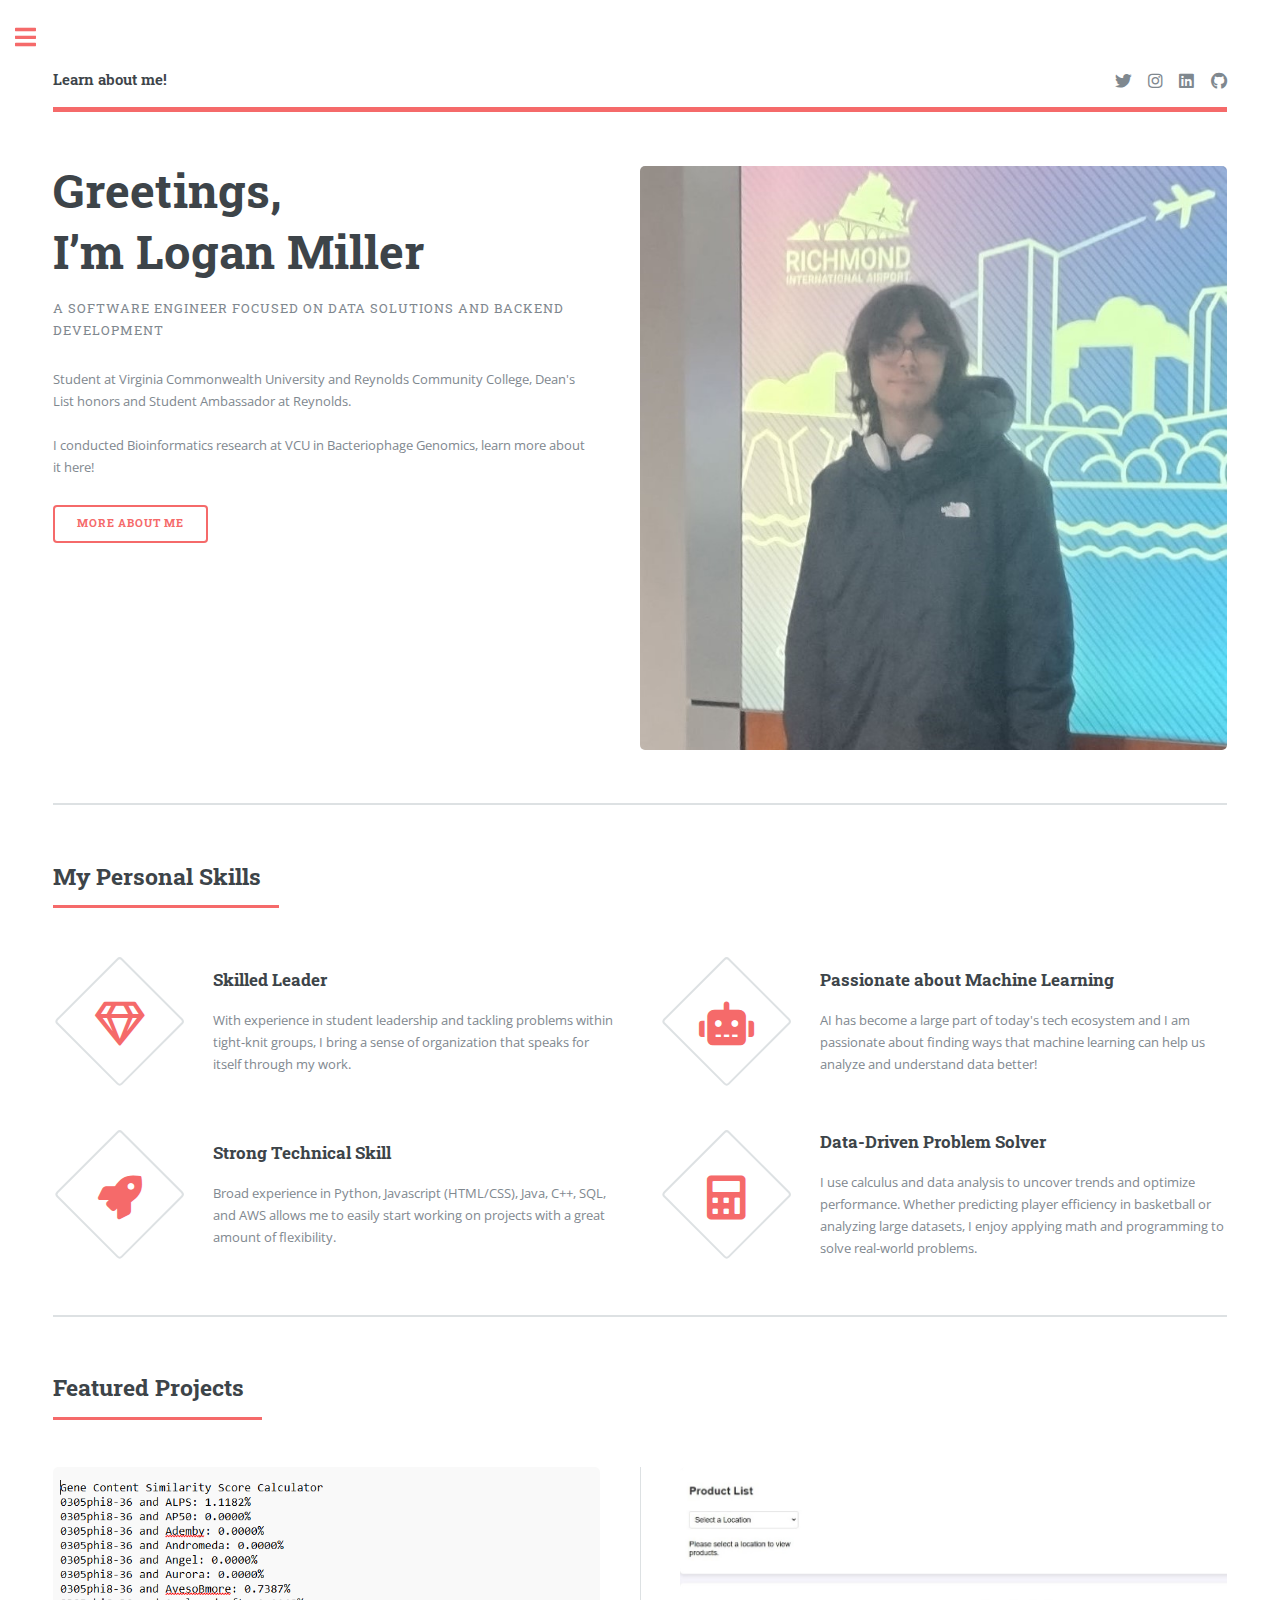
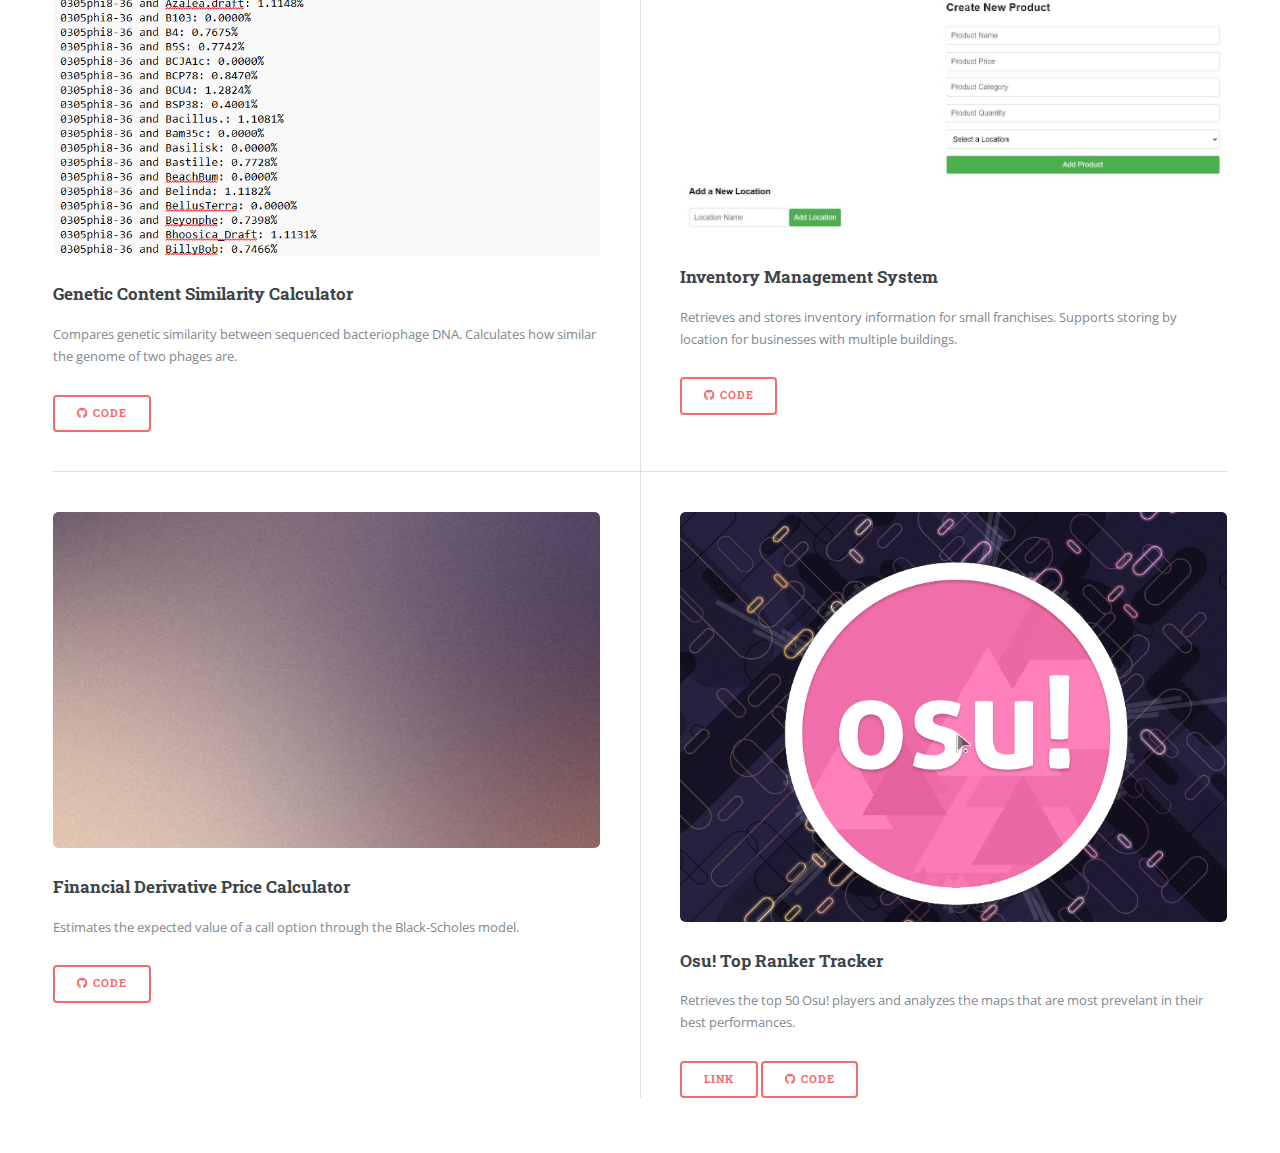
==== commit b6f32018: "updates" ====
--- a/index.html
+++ b/index.html
@@ -36,9 +36,9 @@
 									<div class="content">
 										<header>
 											<h1>Greetings,<br /> I’m Logan Miller</h1>
-											<p>A software developer focused on data solutions with an interest in Computational Biology</p>
+											<p>A software engineer focused on data solutions and backend development</p>
 										</header>
-										<p>Student at Virginia Commonwealth University and Reynolds Community College, Dean's List honors and Student Ambassador at Reynolds.<br><br>I have conducted Bioinformatics research at VCU in Bacteriophage Genomics, learn more about it here!</p>
+										<p>Student at Virginia Commonwealth University and Reynolds Community College, Dean's List honors and Student Ambassador at Reynolds.<br><br>I conducted Bioinformatics research at VCU in Bacteriophage Genomics, learn more about it here!</p>
 										<ul class="actions">
 											<li><a href="#" class="button big">More About Me</a></li>
 										</ul>
@@ -72,7 +72,7 @@
 											<span class="icon solid fa-rocket"></span>
 											<div class="content">
 												<h3>Strong Technical Skill</h3>
-												<p>Broad experience in Python, Javascript (HTML/CSS), Java, SQL, and AWS allows me to easily start working on projects with a great amount of flexibility.</p>
+												<p>Broad experience in Python, Javascript (HTML/CSS), Java, C++, SQL, and AWS allows me to easily start working on projects with a great amount of flexibility.</p>
 											</div>
 										</article>
 										<article>
@@ -92,51 +92,36 @@
 									</header>
 									<div class="posts">
 										<article>
-											<a href="#" class="image"><img src="images/pic01.jpg" alt="" /></a>
+											<a href="#" class="image"><img src="images/genecalc.png" alt="" /></a>
 											<h3>Genetic Content Similarity Calculator</h3>
-											<p>Aenean ornare velit lacus, ac varius enim lorem ullamcorper dolore. Proin aliquam facilisis ante interdum. Sed nulla amet lorem feugiat tempus aliquam.</p>
-											<ul class="actions">
-												<li><a href="#" class="button">More</a></li>
+											<p>Compares genetic similarity between sequenced bacteriophage DNA. Calculates how similar the genome of two phages are.</p>
+											<ul class="actions">
+												<li><a href="https://github.com/Loganocm/GCSCalculator" class="button icon brands fa-github">Code</a></li>
+											</ul>
+										</article>
+										<article>
+											<a href="#" class="image"><img src="images/inventory.jpg" alt="" /></a>
+											<h3>Inventory Management System</h3>
+											<p>Retrieves and stores inventory information for small franchises. Supports storing by location for businesses with multiple buildings.</p>
+											<ul class="actions">
+												<li><a href="https://github.com/Loganocm/Inventory" class="button icon brands fa-github">Code</a></li>
+											</ul>
+										</article>
+										<article>
+											<a href="#" class="image"><img src="images/pic06.jpg" alt="" /></a>
+											<h3>Financial Derivative Price Calculator</h3>
+											<p>Estimates the expected value of a call option through the Black-Scholes model.</p>
+											<ul class="actions">
+												<li><a href="#" class="button icon brands fa-github">Code</a></li>
 											</ul>
 										</article>
 										<article>
 											<a href="#" class="image"><img src="images/screenshot.png" alt="" /></a>
 											<h3>Osu! Top Ranker Tracker</h3>
-											<p>This program retrieves the top 50 Osu! players and analyzes the maps that are most prevelant in their best performances.</p>
-											<ul class="actions">
-												<li><a href="https://github.com/Loganocm/osutopmaps" class="button">More</a></li>
-											</ul>
-										</article>
-										<article>
-											<a href="#" class="image"><img src="images/pic03.jpg" alt="" /></a>
-											<h3>Basketball Performance Analyzer</h3>
-											<p>Aenean ornare velit lacus, ac varius enim lorem ullamcorper dolore. Proin aliquam facilisis ante interdum. Sed nulla amet lorem feugiat tempus aliquam.</p>
-											<ul class="actions">
-												<li><a href="#" class="button">More</a></li>
-											</ul>
-										</article>
-										<article>
-											<a href="#" class="image"><img src="images/pic04.jpg" alt="" /></a>
-											<h3>Inventory Management System</h3>
-											<p>Retrieves and stores inventory information for small franchises. Supports storing by location for businesses with multiple buildings.</p>
-											<ul class="actions">
-												<li><a href="#" class="button">More</a></li>
-											</ul>
-										</article>
-										<article>
-											<a href="#" class="image"><img src="images/pic05.jpg" alt="" /></a>
-											<h3>Multivariable Function Absolute Extrema Calculator</h3>
-											<p>Aenean ornare velit lacus, ac varius enim lorem ullamcorper dolore. Proin aliquam facilisis ante interdum. Sed nulla amet lorem feugiat tempus aliquam.</p>
-											<ul class="actions">
-												<li><a href="#" class="button">More</a></li>
-											</ul>
-										</article>
-										<article>
-											<a href="#" class="image"><img src="images/pic06.jpg" alt="" /></a>
-											<h3>Financial Derivative Price Calculator</h3>
-											<p>Aenean ornare velit lacus, ac varius enim lorem ullamcorper dolore. Proin aliquam facilisis ante interdum. Sed nulla amet lorem feugiat tempus aliquam.</p>
-											<ul class="actions">
-												<li><a href="#" class="button">More</a></li>
+											<p>Retrieves the top 50 Osu! players and analyzes the maps that are most prevelant in their best performances.</p>
+											<ul class="actions">
+												<li><a href="https://github.com/Loganocm/osutopmaps" class="button">Link</a>
+													<a href="https://github.com/Loganocm/osutopmaps" class="button icon brands fa-github">Code</a></li>
 											</ul>
 										</article>
 									</div>
@@ -161,27 +146,18 @@
 											<ul>
 												<li><a href="#">Inventory Management System</a></li>
 												<li><a href="#">Osu! Top Ranker Tracker</a></li>
-												<li><a href="#">Basketball Performance Analyzer</a></li>
 												<li><a href="#">Genetic Content Similarity Calculator</a></li>
+												<li><a href="#">General Multivariable Function Applications Software</a></li>
+												<li><a href="#">Financial Derivative Price Calculator</a></li>
 											</ul>
 										</li>
-										<li>
-											<span class="opener">Math Projects</span>
-											<ul>
-												<li><a href="#">Multivariable Function Absolute Extrema Calculator</a></li>
-												<li><a href="#">Financial Derivative Price Calculator</a></li>
-												<li><a href="#">Vector Tangent and Normal Calculator</a></li>
-												<li><a href="#">Angle Between Planes Calculator</a></li>
-											</ul>
-										</li>
-										<li><a href="elements.html">My Education</a></li>
-										<li><a href="#">My Interests</a></li>
+										<li><a href="elements.html">My Interests</a></li>
 										<li><a href="#">Download My Resume</a></li>
 										<li><a href="#">Contact</a></li>
 									</ul>
 								</nav>
 
-							<!-- Section -->
+							<!-- Section
 								<section>
 									<header class="major">
 										<h2>Deployed Tools (AWS)</h2>
@@ -204,6 +180,7 @@
 										<li><a href="#" class="button">More</a></li>
 									</ul>
 								</section>
+ 								-->
 
 							<!-- Section -->
 								<section>
--- a/assets/css/main.css
+++ b/assets/css/main.css
@@ -1250,7 +1250,9 @@
     -moz-transition: -moz-transform 0.2s ease;
     -webkit-transition: -webkit-transform 0.2s ease;
     -ms-transition: -ms-transform 0.2s ease;
-    transition: transform 0.2s ease; }
+    transition: transform 0.2s ease; 
+    width: 100%;
+    height: auto;}
   a.image:hover img {
     -moz-transform: scale(1.075);
     -webkit-transform: scale(1.075);
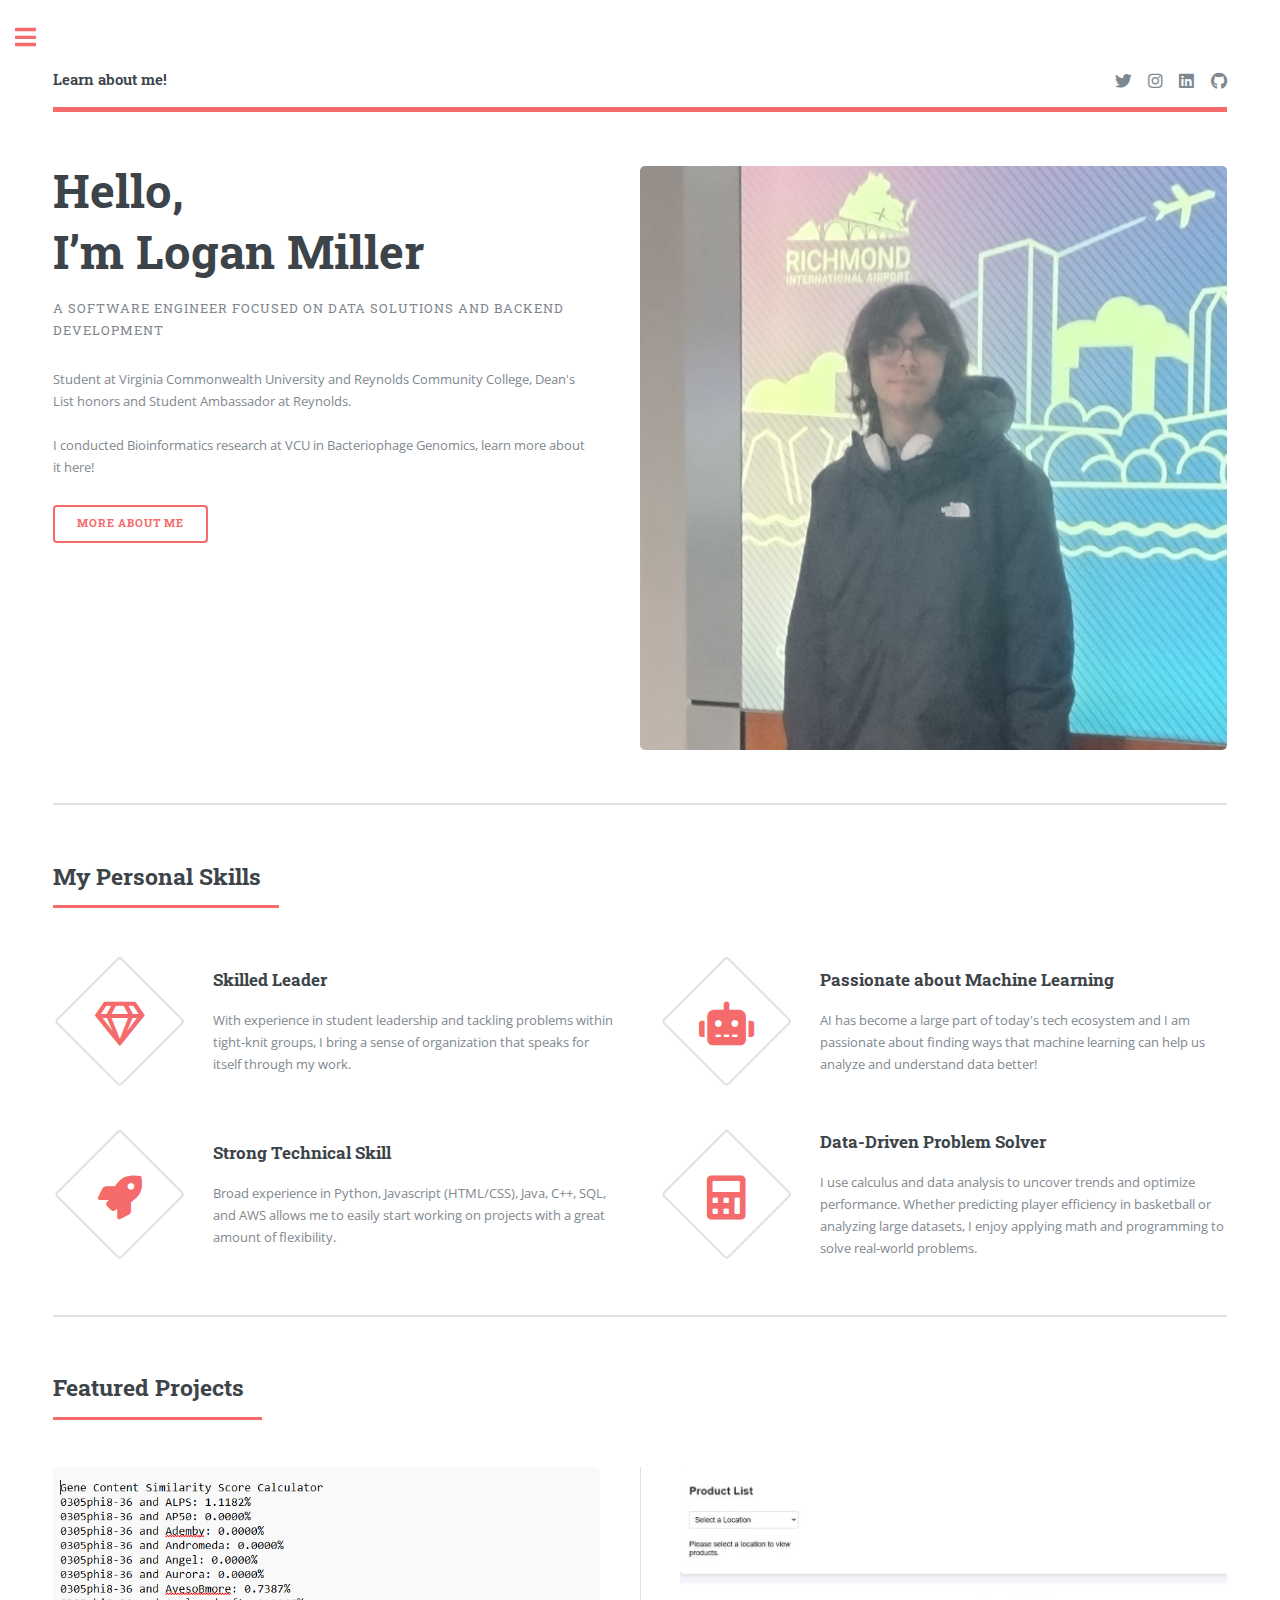
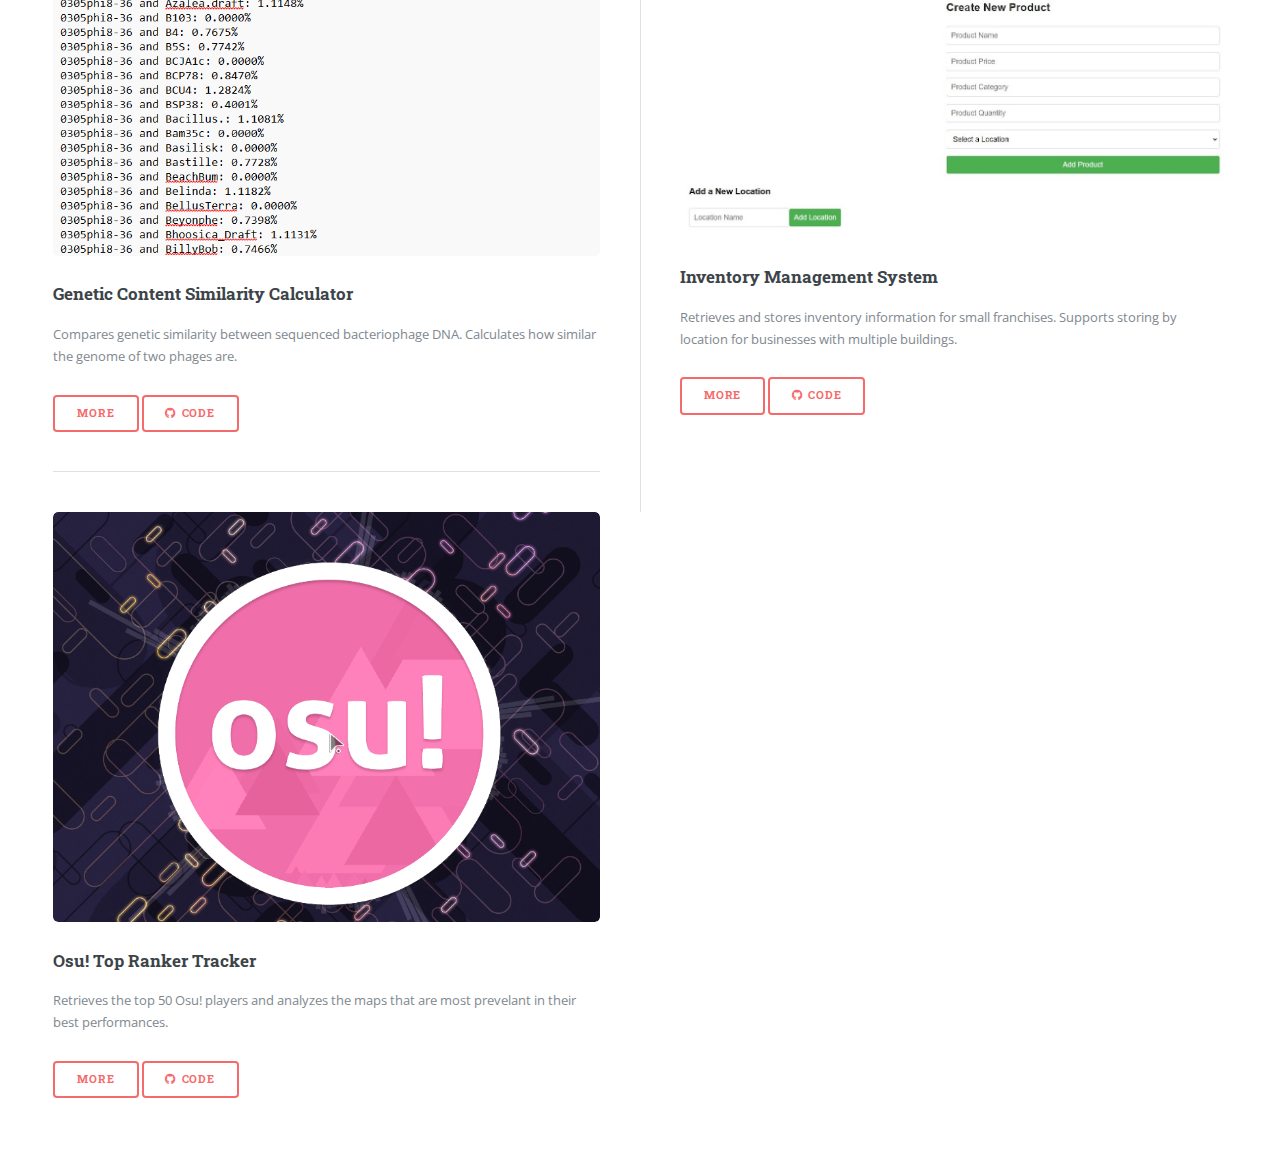
==== commit 7f2bbcee: "Update index.html" ====
--- a/index.html
+++ b/index.html
@@ -35,7 +35,7 @@
 								<section id="banner">
 									<div class="content">
 										<header>
-											<h1>Greetings,<br /> I’m Logan Miller</h1>
+											<h1>Hello,<br /> I’m Logan Miller</h1>
 											<p>A software engineer focused on data solutions and backend development</p>
 										</header>
 										<p>Student at Virginia Commonwealth University and Reynolds Community College, Dean's List honors and Student Ambassador at Reynolds.<br><br>I conducted Bioinformatics research at VCU in Bacteriophage Genomics, learn more about it here!</p>
@@ -96,7 +96,8 @@
 											<h3>Genetic Content Similarity Calculator</h3>
 											<p>Compares genetic similarity between sequenced bacteriophage DNA. Calculates how similar the genome of two phages are.</p>
 											<ul class="actions">
-												<li><a href="https://github.com/Loganocm/GCSCalculator" class="button icon brands fa-github">Code</a></li>
+												<li><a href="https://github.com/Loganocm/osutopmaps" class="button">More</a>
+													<a href="https://github.com/Loganocm/GCSCalculator" class="button icon brands fa-github">Code</a></li>
 											</ul>
 										</article>
 										<article>
@@ -104,15 +105,8 @@
 											<h3>Inventory Management System</h3>
 											<p>Retrieves and stores inventory information for small franchises. Supports storing by location for businesses with multiple buildings.</p>
 											<ul class="actions">
-												<li><a href="https://github.com/Loganocm/Inventory" class="button icon brands fa-github">Code</a></li>
-											</ul>
-										</article>
-										<article>
-											<a href="#" class="image"><img src="images/pic06.jpg" alt="" /></a>
-											<h3>Financial Derivative Price Calculator</h3>
-											<p>Estimates the expected value of a call option through the Black-Scholes model.</p>
-											<ul class="actions">
-												<li><a href="#" class="button icon brands fa-github">Code</a></li>
+												<li><a href="https://github.com/Loganocm/osutopmaps" class="button">More</a>
+													<a href="https://github.com/Loganocm/Inventory" class="button icon brands fa-github">Code</a></li>
 											</ul>
 										</article>
 										<article>
@@ -120,7 +114,7 @@
 											<h3>Osu! Top Ranker Tracker</h3>
 											<p>Retrieves the top 50 Osu! players and analyzes the maps that are most prevelant in their best performances.</p>
 											<ul class="actions">
-												<li><a href="https://github.com/Loganocm/osutopmaps" class="button">Link</a>
+												<li><a href="https://github.com/Loganocm/osutopmaps" class="button">More</a>
 													<a href="https://github.com/Loganocm/osutopmaps" class="button icon brands fa-github">Code</a></li>
 											</ul>
 										</article>
@@ -139,7 +133,7 @@
 										<h2>Menu</h2>
 									</header>
 									<ul>
-										<li><a href="index.html">Homepage</a></li>
+										<li><a href="">Homepage</a></li>
 										<li><a href="generic.html">About me</a></li>
 										<li>
 											<span class="opener">Personal Projects</span>
@@ -148,7 +142,6 @@
 												<li><a href="#">Osu! Top Ranker Tracker</a></li>
 												<li><a href="#">Genetic Content Similarity Calculator</a></li>
 												<li><a href="#">General Multivariable Function Applications Software</a></li>
-												<li><a href="#">Financial Derivative Price Calculator</a></li>
 											</ul>
 										</li>
 										<li><a href="elements.html">My Interests</a></li>
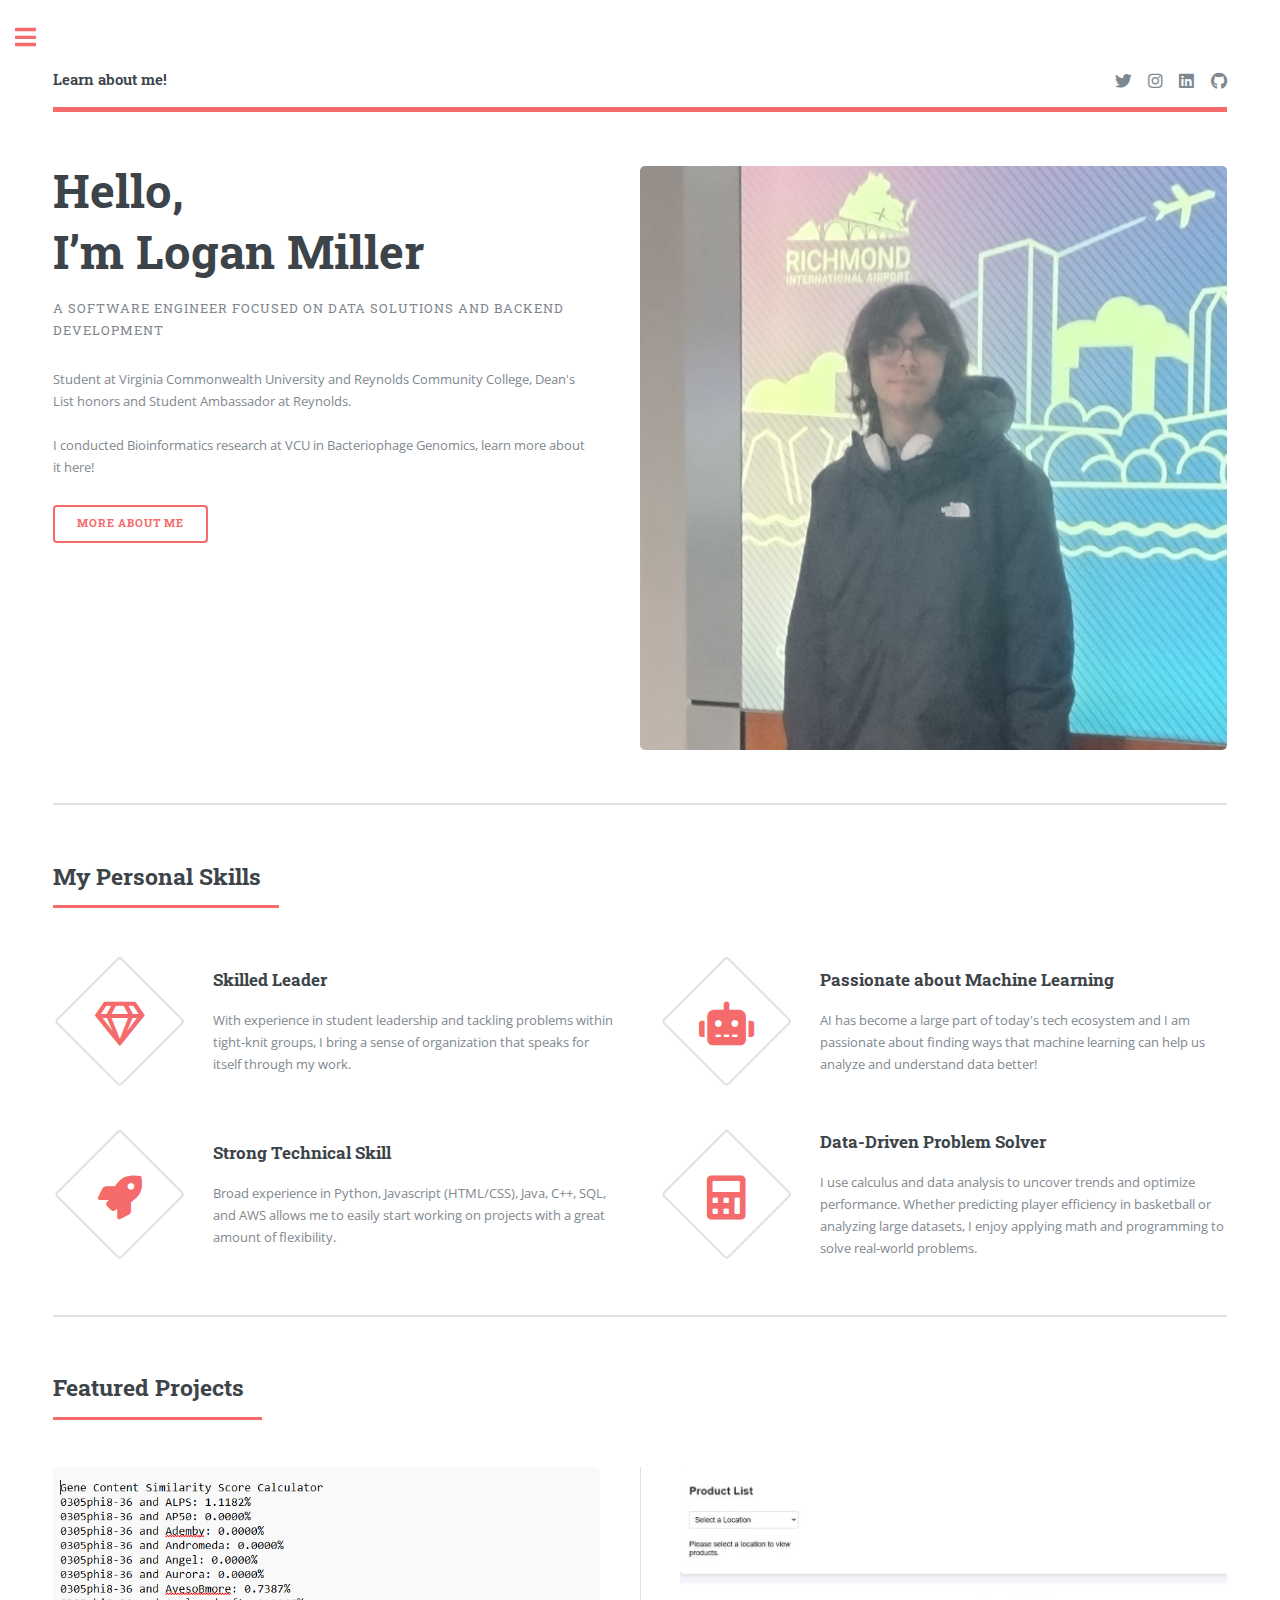
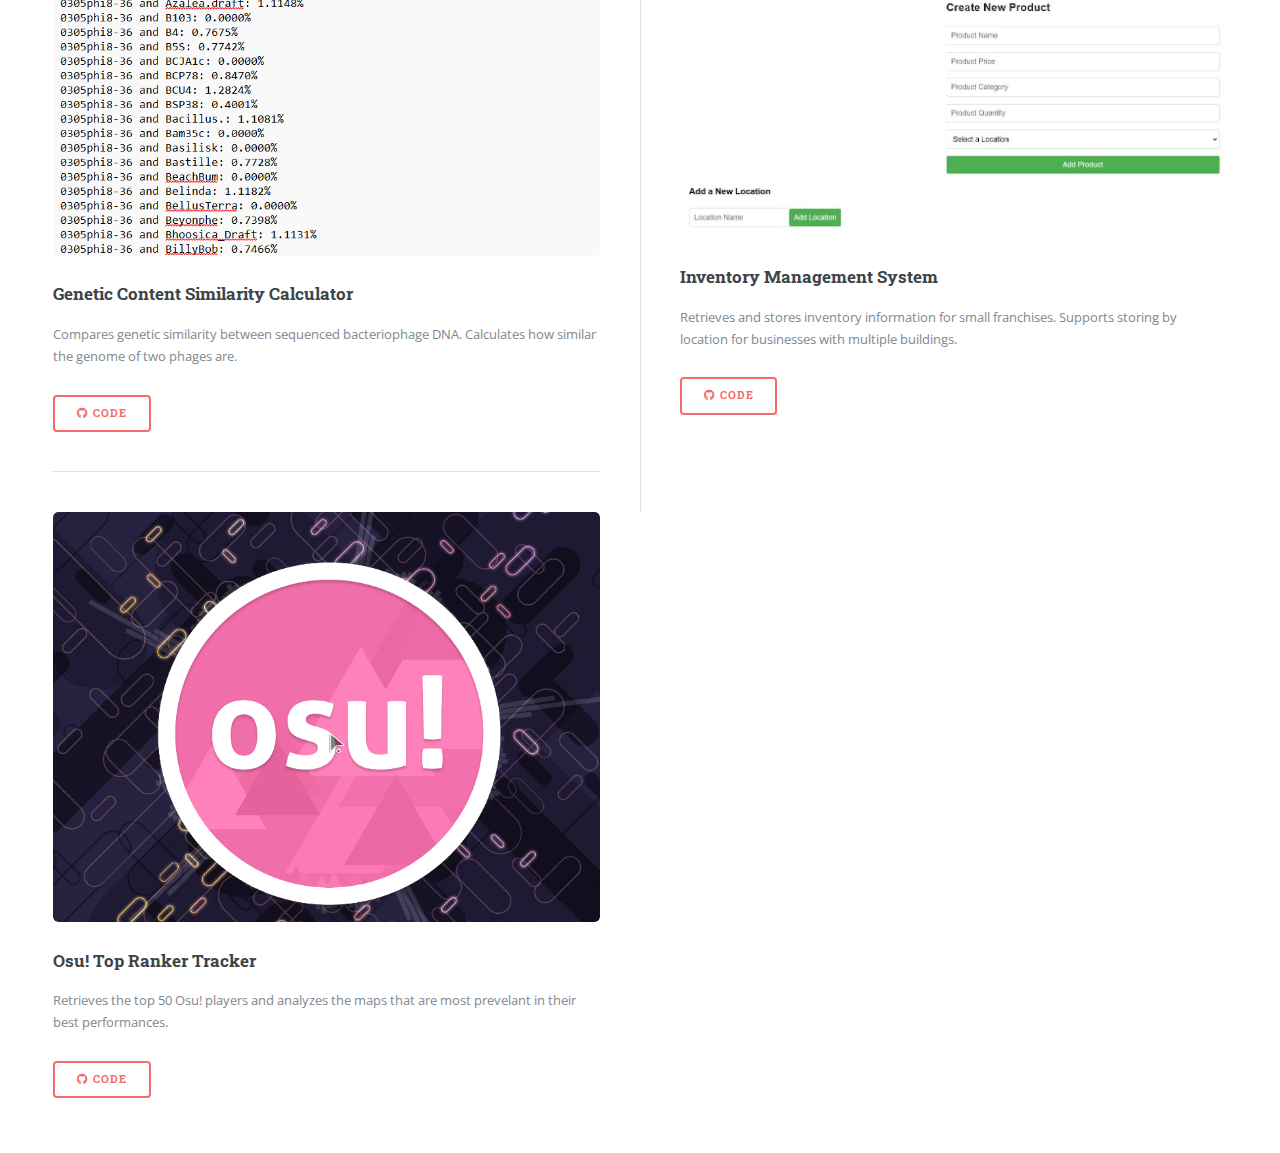
==== commit 8d17d7ae: "edit" ====
--- a/index.html
+++ b/index.html
@@ -96,8 +96,7 @@
 											<h3>Genetic Content Similarity Calculator</h3>
 											<p>Compares genetic similarity between sequenced bacteriophage DNA. Calculates how similar the genome of two phages are.</p>
 											<ul class="actions">
-												<li><a href="https://github.com/Loganocm/osutopmaps" class="button">More</a>
-													<a href="https://github.com/Loganocm/GCSCalculator" class="button icon brands fa-github">Code</a></li>
+												<li><a href="https://github.com/Loganocm/GCSCalculator" target="_blank" rel="noopener noreferrer" class="button icon brands fa-github">Code</a></li>
 											</ul>
 										</article>
 										<article>
@@ -105,8 +104,7 @@
 											<h3>Inventory Management System</h3>
 											<p>Retrieves and stores inventory information for small franchises. Supports storing by location for businesses with multiple buildings.</p>
 											<ul class="actions">
-												<li><a href="https://github.com/Loganocm/osutopmaps" class="button">More</a>
-													<a href="https://github.com/Loganocm/Inventory" class="button icon brands fa-github">Code</a></li>
+												<li><a href="https://github.com/Loganocm/Inventory" target="_blank" rel="noopener noreferrer" class="button icon brands fa-github">Code</a></li>
 											</ul>
 										</article>
 										<article>
@@ -114,8 +112,7 @@
 											<h3>Osu! Top Ranker Tracker</h3>
 											<p>Retrieves the top 50 Osu! players and analyzes the maps that are most prevelant in their best performances.</p>
 											<ul class="actions">
-												<li><a href="https://github.com/Loganocm/osutopmaps" class="button">More</a>
-													<a href="https://github.com/Loganocm/osutopmaps" class="button icon brands fa-github">Code</a></li>
+												<li><a href="https://github.com/Loganocm/osutopmaps" target="_blank" rel="noopener noreferrer" class="button icon brands fa-github">Code</a></li>
 											</ul>
 										</article>
 									</div>
